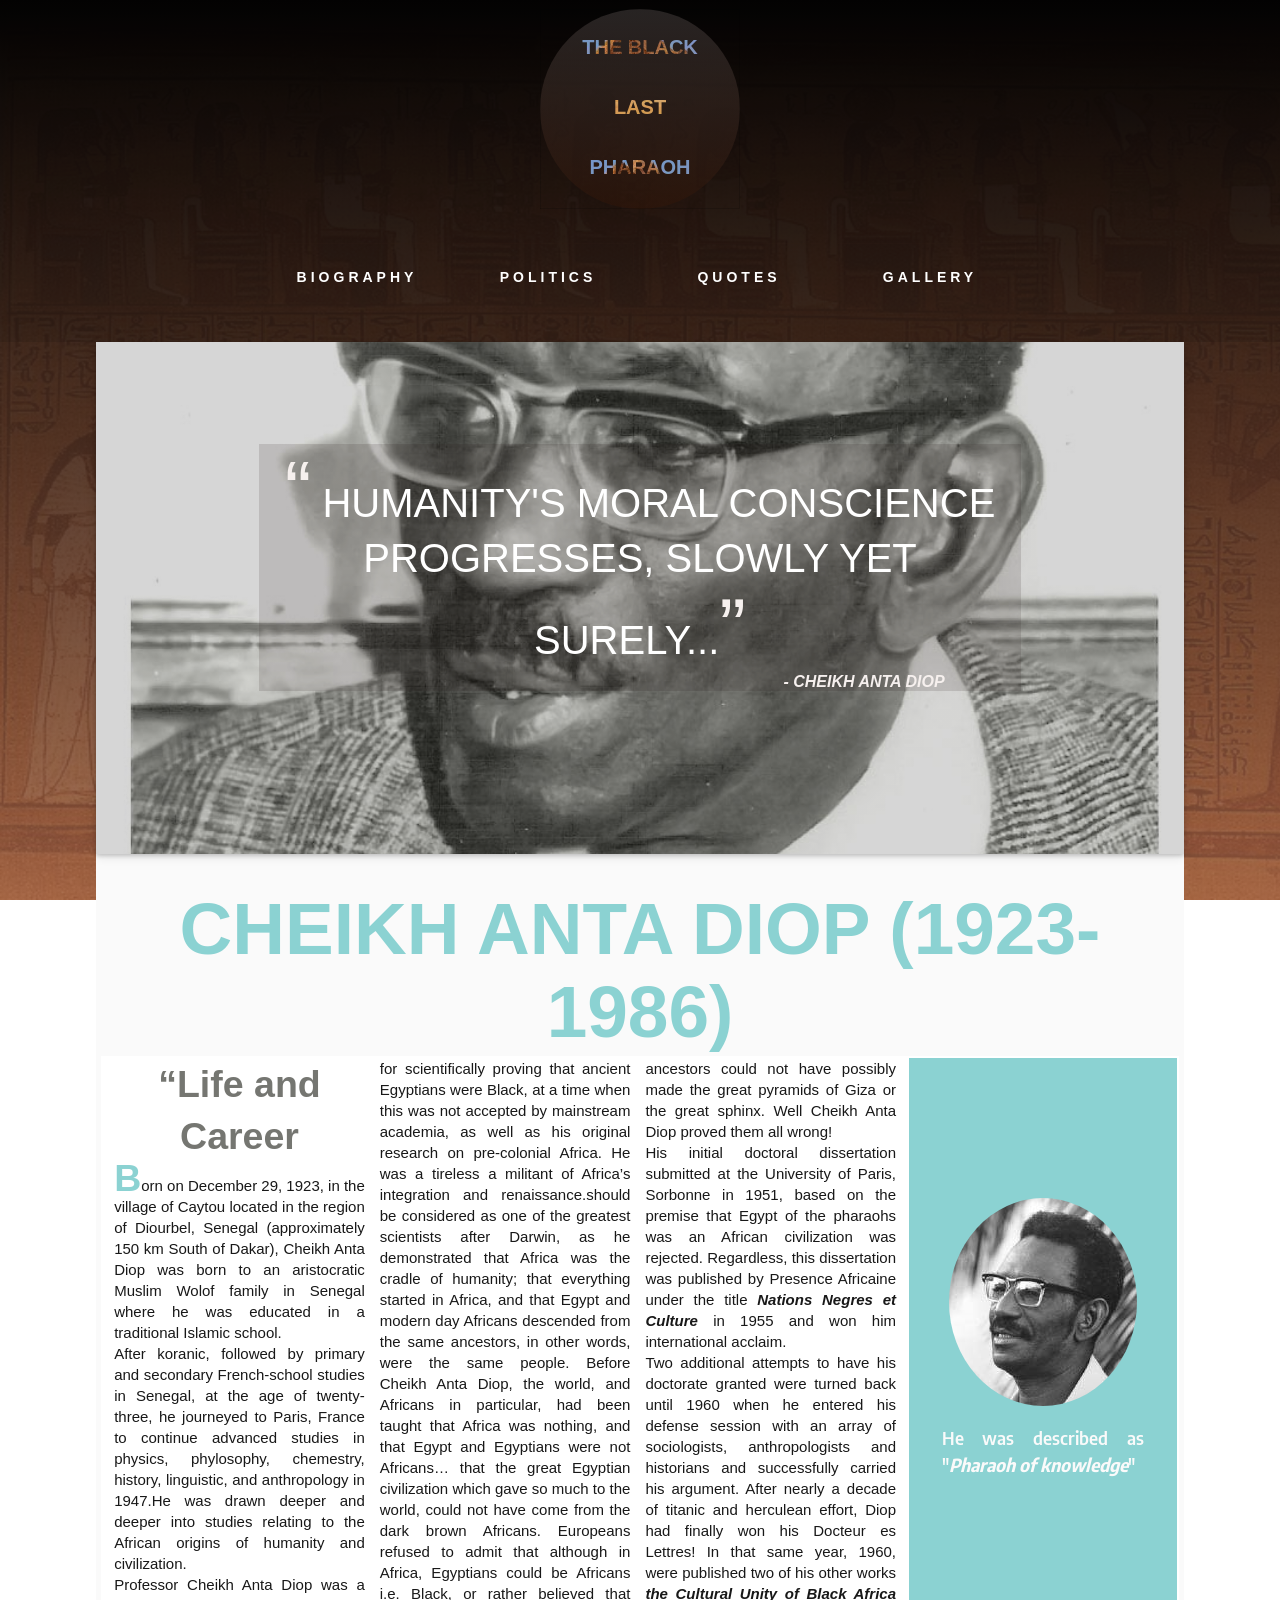
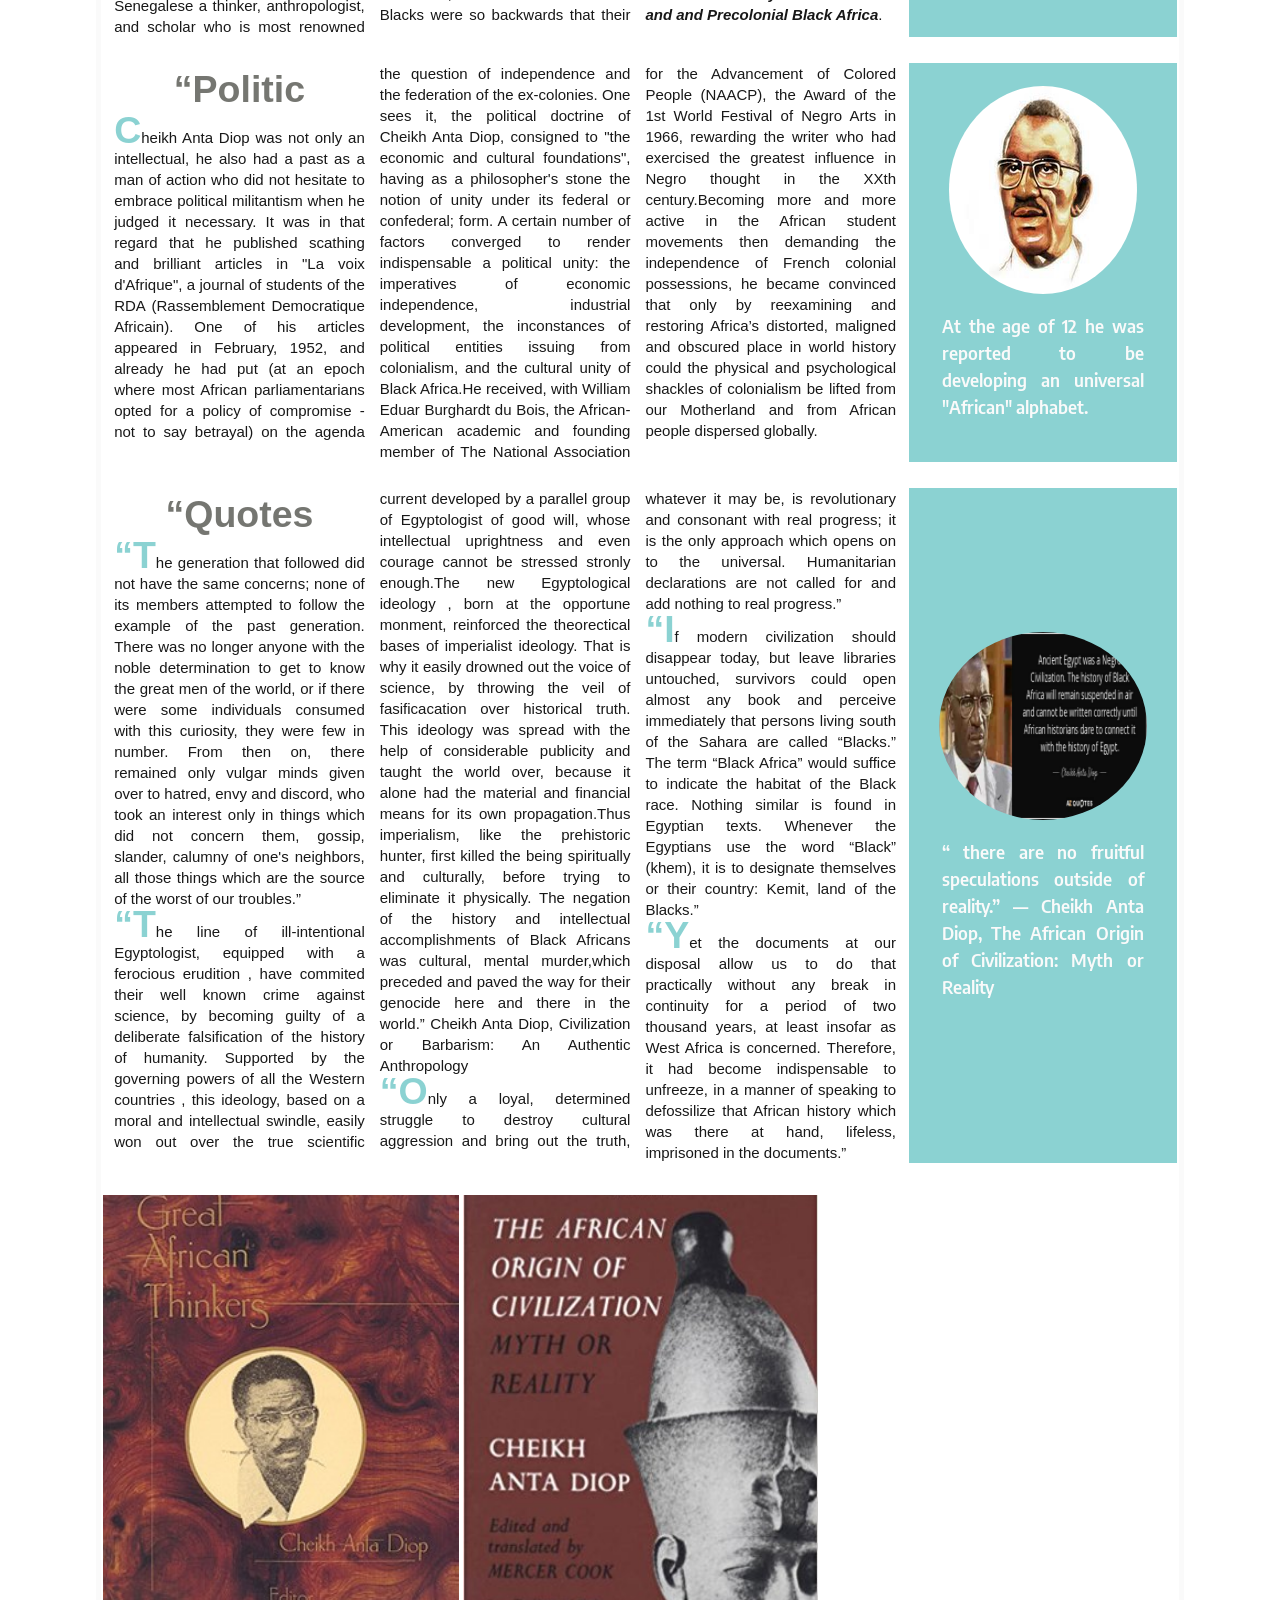
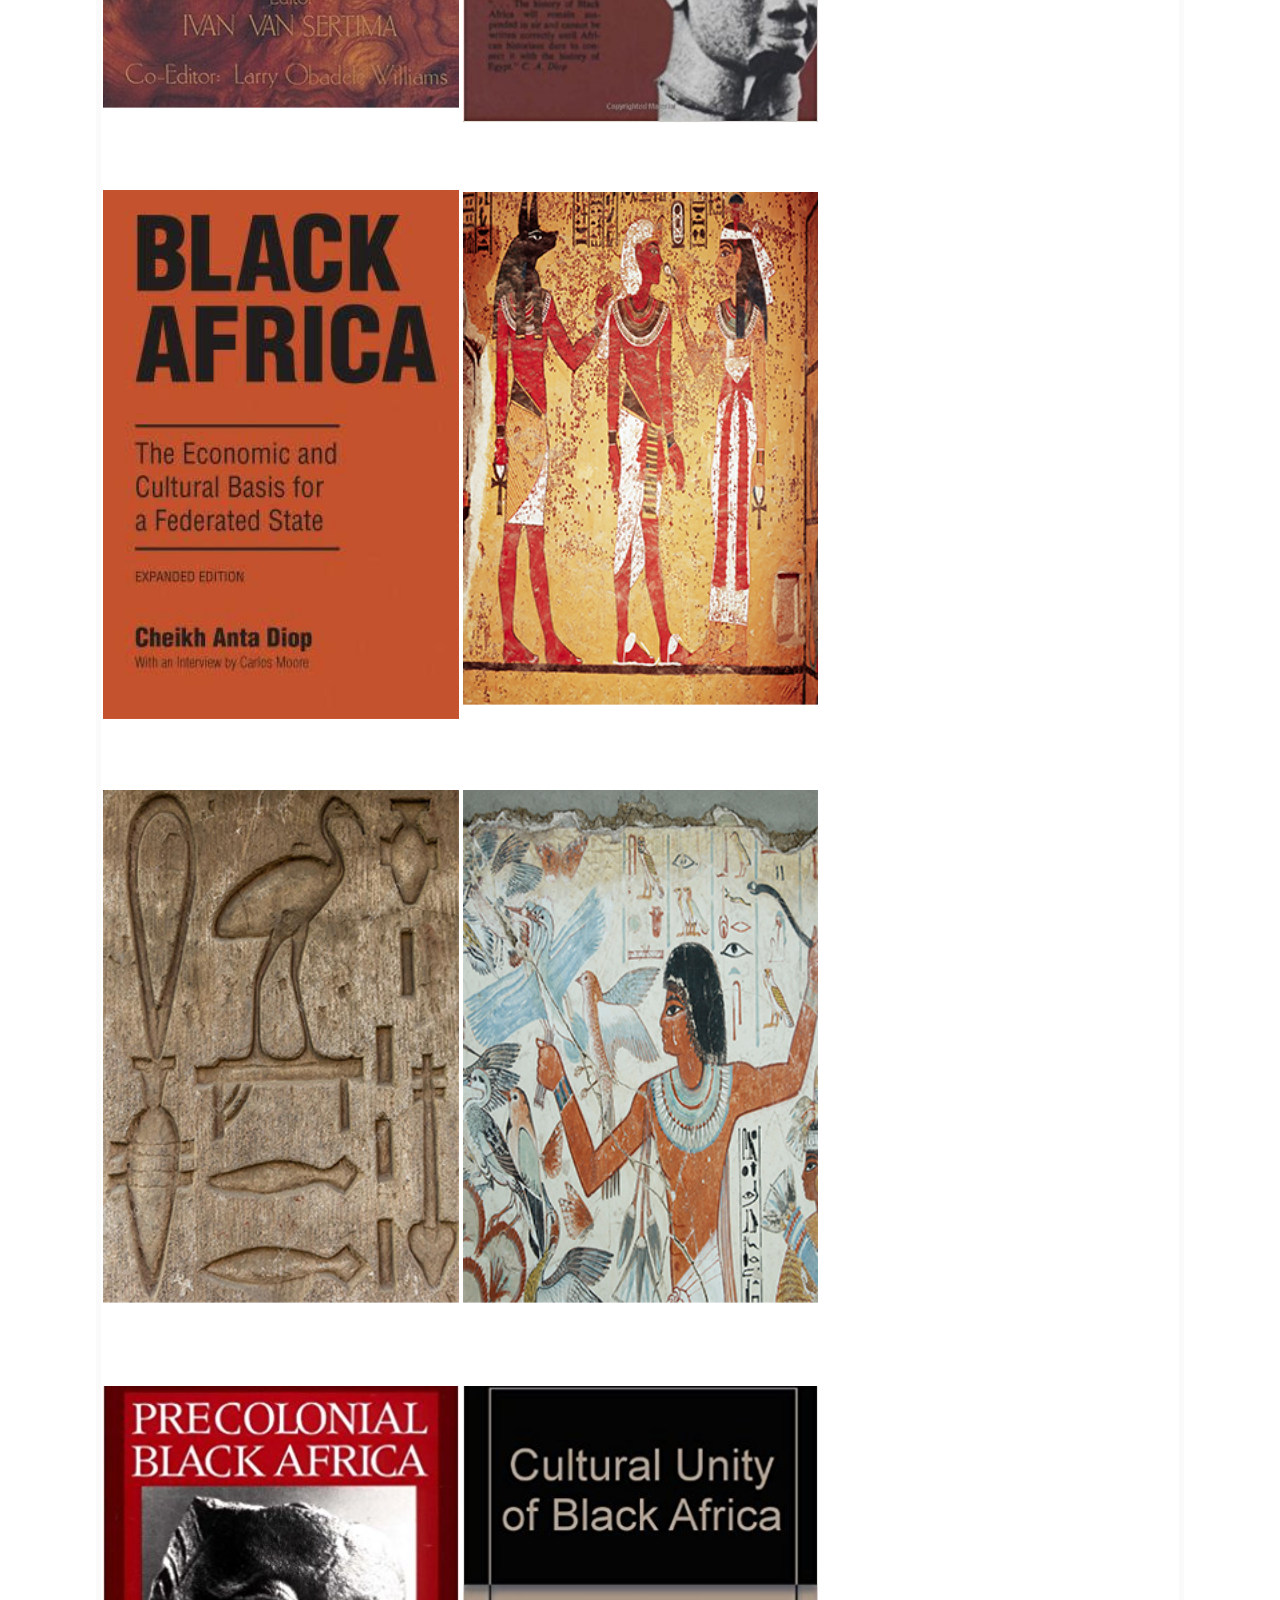
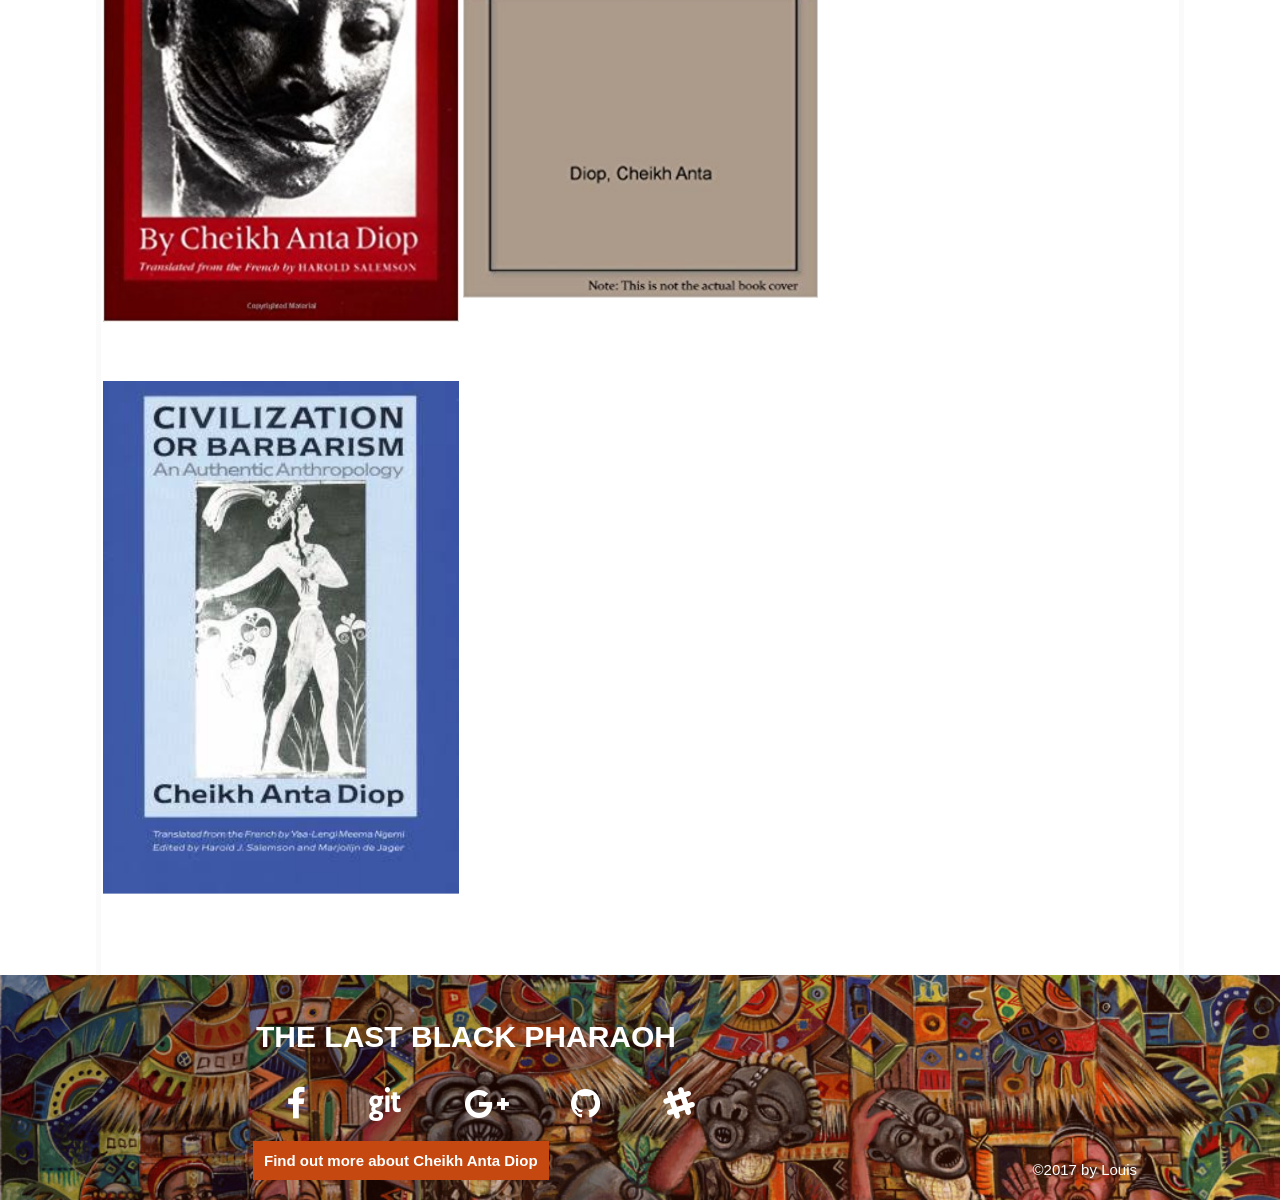
==== index.html @ 305c502c "update" ====
<!DOCTYPE html>
<html lang="en">

<head>
	<title>Tribute</title>
	<meta charset="utf-8">
	<meta http-equiv="X-UA-Compatible" content="IE=edge">
	<meta name="viewport" content="width=device-width, initial-scale=1.0">
	<link rel="stylesheet" href="https://cdnjs.cloudflare.com/ajax/libs/font-awesome/4.7.0/css/font-awesome.min.css">
	<link rel="stylesheet" type="text/css" href="font-awesome/css/font-awesome.min.css" media="all">
	<link rel="stylesheet" type="text/css" href="style.css" media="all">
</head>

	<body title="egyptian life">
	<div>
		<header class="text-upper">
			<div class="logo">
				<div class="wraplogo" title="egyptian pyramid">
					<div>The Black</div>
					<div> last </div>
					<div> Pharaoh </div>
				</div>
				<div class="border border1"></div>
				<div class="border border2"></div>
			</div>
			<div class="logo-small-screen"> The Last Black Pharaoh</div>
			<label for="toggle">&#9776;</label>
			<input id="toggle" type="checkbox">
			<nav>

				<ul>
					<li class="navlist btn1 btn"> <a href="#life"><span>Biography</span></a></li>
					<li class="navlist btn2 btn"> <a href="#politics"><span>Politic</span></a></li>
					<li class="navlist btn3 btn"> <a href="#quotes"><span>Quotes</span> </a></li>
					<li class="navlist btn4 btn"> <a href="#galleries"><span>Gallery</span> </a></li>
				</ul>
			</nav>
		</header>
	</div>

	<div class="container">
		<div class="hero-image" title="Cheikh Anta Diop ">
			<blockquote class="text-upper hero-text">
				<p class="quotation"> Humanity's moral conscience progresses, slowly yet surely...</p>
				<footer>- Cheikh Anta Diop</footer>
			</blockquote>
		</div>

		<div class="content">
			<h2 class="text-upper">cheikh Anta Diop (1923-1986)</h2>
			<article>
				<section class="s-box s-box-home" id="life">
					<div class="left-box cell-box cell-bg-1">
						<h3>“Life and Career</h3>
						<p>
							<img src="img/d.jpg" class="img-sml" alt="Cheikh Anta Diop in 1980"> 
							Born on December 29, 1923, in the village of Caytou located in the region of Diourbel, Senegal (approximately 150 km South of Dakar), Cheikh Anta Diop was born to an aristocratic Muslim Wolof family in Senegal where he was educated in a traditional Islamic school. <br>After koranic, followed by primary and secondary French-school studies in Senegal, at the age of twenty-three, he journeyed to Paris, France to continue advanced studies in physics, phylosophy, chemestry, history, linguistic, and anthropology in 1947.He was drawn deeper and deeper into studies relating to the African origins of humanity and civilization. <br> Professor Cheikh Anta Diop was a Senegalese a thinker, anthropologist, and scholar who is most renowned for scientifically proving that ancient Egyptians were Black, at a time when this was not accepted by mainstream academia, as well as his original research on pre-colonial Africa. He was a tireless a militant of Africa’s integration and renaissance.should be considered as one of the greatest scientists after Darwin, as he demonstrated that Africa was the cradle of humanity; that everything started in Africa, and that Egypt and modern day Africans descended from the same ancestors, in other words, were the same people. Before Cheikh Anta Diop, the world, and Africans in particular, had been taught that Africa was nothing, and that Egypt and Egyptians were not Africans… that the great Egyptian civilization which gave so much to the world, could not have come from the dark brown Africans. Europeans refused to admit that although in Africa, Egyptians could be Africans i.e. Black, or rather believed that Blacks were so backwards that their ancestors could not have possibly made the great pyramids of Giza or the great sphinx. Well Cheikh Anta Diop proved them all wrong!<br> His initial doctoral dissertation submitted at the University of Paris, Sorbonne in 1951, based on the premise that Egypt of the pharaohs was an African civilization was rejected. Regardless, this dissertation was published by Presence Africaine under the title<i><b> Nations Negres et Culture</b></i> in 1955 and won him international acclaim.<br>Two additional attempts to have his doctorate granted were turned back until 1960 when he entered his defense session with an array of sociologists, anthropologists and historians and successfully carried his argument. After nearly a decade of titanic and herculean effort, Diop had finally won his Docteur es Lettres! In that same year, 1960, were published two of his other works <strong><i>the Cultural Unity of Black Africa and and Precolonial Black Africa</i></strong>.
						</p>
					</div>
					<div class="right-box cell-box">
						<img src="img/d.jpg" class="img" alt="Cheikh Anta Diop in 1980">
						<p>
							He was described as "<b><i>Pharaoh of knowledge</i></b>"
						</p>
					</div>
				</section>
				<hr>
				<section class="s-box s-box-politic" id="politics">
					<div class="left-box cell-box cell-bg-2">
						<div class="cell-bg-2">
							<h3>“Politic</h3>
							<p>
								<img src="img/cheikantadi.png" class="img-sml" alt="Cheikh Anta Diop cartoon">Cheikh Anta Diop was not only an intellectual, he also had a past as a man of action who did not hesitate to embrace political militantism when he judged it necessary. It was in that regard that he published scathing and brilliant articles in "La voix d'Afrique", a journal of students of the RDA (Rassemblement Democratique Africain). One of his articles appeared in February, 1952, and already he had put (at an epoch where most African parliamentarians opted for a policy of compromise - not to say betrayal) on the agenda the question of independence and the federation of the ex-colonies. One sees it, the political doctrine of Cheikh Anta Diop, consigned to "the economic and cultural foundations", having as a philosopher's stone the notion of unity under its federal or confederal; form. A certain number of factors converged to render indispensable a political unity: the imperatives of economic independence, industrial development, the inconstances of political entities issuing from colonialism, and the cultural unity of Black Africa.He received, with William Eduar Burghardt du Bois, the African-American academic and founding member of The National Association for the Advancement of Colored People (NAACP), the Award of the 1st World Festival of Negro Arts in 1966, rewarding the writer who had exercised the greatest influence in Negro thought in the XXth century.Becoming more and more active in the African student movements then demanding the independence of French colonial possessions, he became convinced that only by reexamining and restoring Africa’s distorted, maligned and obscured place in world history could the physical and psychological shackles of colonialism be lifted from our Motherland and from African people dispersed globally.
							</p>
						</div>
					</div>
					<div class="right-box cell-box">
						<img src="img/cheikantadi.png" class="img" alt="Cheikh Anta Diop cartoon">
						<p>
							At the age of 12 he was reported to be developing an universal "African" alphabet.
						</p>
					</div>
				</section>
				<hr>
				<section class="s-box ACHIEVEMENT" id="quotes">
					<div class="left-box cell-box">
						<h3>“Quotes</h3>
						<p>
							<img src="img/quote-ancient-egypt.png" class="img-sml" alt="Cheikh Anta Diop quote"> “The generation that followed did not have the same concerns; none of its members attempted to follow the example of the past generation. There was no longer anyone with the noble determination to get to know the great men of the world, or if there were some individuals consumed with this curiosity, they were few in number. From then on, there remained only vulgar minds given over to hatred, envy and discord, who took an interest only in things which did not concern them, gossip, slander, calumny of one's neighbors, all those things which are the source of the worst of our troubles.”
						</p>
						<p>
							“The line of ill-intentional Egyptologist, equipped with a ferocious erudition , have commited their well known crime against science, by becoming guilty of a deliberate falsification of the history of humanity. Supported by the governing powers of all the Western countries , this ideology, based on a moral and intellectual swindle, easily won out over the true scientific current developed by a parallel group of Egyptologist of good will, whose intellectual uprightness and even courage cannot be stressed stronly enough.The new Egyptological ideology , born at the opportune monment, reinforced the theorectical bases of imperialist ideology. That is why it easily drowned out the voice of science, by throwing the veil of fasificacation over historical truth. This ideology was spread with the help of considerable publicity and taught the world over, because it alone had the material and financial means for its own propagation.Thus imperialism, like the prehistoric hunter, first killed the being spiritually and culturally, before trying to eliminate it physically. The negation of the history and intellectual accomplishments of Black Africans was cultural, mental murder,which preceded and paved the way for their genocide here and there in the world.” Cheikh Anta Diop, Civilization or Barbarism: An Authentic Anthropology
						</p>
						<p>
							“Only a loyal, determined struggle to destroy cultural aggression and bring out the truth, whatever it may be, is revolutionary and consonant with real progress; it is the only approach which opens on to the universal. Humanitarian declarations are not called for and add nothing to real progress.”
						</p>
						<p>
							“If modern civilization should disappear today, but leave libraries untouched, survivors could open almost any book and perceive immediately that persons living south of the Sahara are called “Blacks.” The term “Black Africa” would suffice to indicate the habitat of the Black race. Nothing similar is found in Egyptian texts. Whenever the Egyptians use the word “Black” (khem), it is to designate themselves or their country: Kemit, land of the Blacks.”
						</p>
						<p>
							“Yet the documents at our disposal allow us to do that practically without any break in continuity for a period of two thousand years, at least insofar as West Africa is concerned. Therefore, it had become indispensable to unfreeze, in a manner of speaking to defossilize that African history which was there at hand, lifeless, imprisoned in the documents.”
						</p>
					</div>
					<div class="right-box cell-box">
						<img src="img/quote-ancient-egypt.png" class="img" alt="Cheikh Anta Diop quote">
						<p>
							“ there are no fruitful speculations outside of reality.” ― Cheikh Anta Diop, The African Origin of Civilization: Myth or Reality
						</p>
					</div>
				</section>
			</article>
			<div class="gallery" id="galleries">
				<div class="pict">
					<img src="img/antabook.jpg" class="pict-img" alt="great African thinkers: Cheikh Anta Diop">
					<span>This book, the first in a series of work on Africans, whose  have left a major impact on the world</span>
				</div>
				<div class="pict">
					<img src="img/The-African-Origin-of-Civilization-Myth-or-Reality.jpg" class="pict-img" alt="The-African-Origin-of-Civilization-Myth-or-Reality book">
					<span>The  evidence to support the theory that ancient Egypt was a black civilization.</span>
				</div>
				<div class="pict">
					<img src="img/blackafrica.jpg" class="pict-img" alt="black africa book">
					<span>Diop's campaign for the political and economic unification of the nations of black Africa. 
					</span>
				</div>
				<div class="pict">
					<img src="img/king-tut-with-god.png" class="pict-img" alt="king-tut-with-god">
					<span></span>
				</div>
				<div class="pict">
					<img src="img/wallpapefeill.png" class="pict-img" alt="hieroglyph paint">
					<span></span>
				</div>
				<div class="pict">
					<img src="img/bigpic.png" class="pict-img" alt="egyptian hieroglyph paint">
					<span></span>
				</div>
				<div class="pict">
					<img src="img/cheikhbook.jpg" class="pict-img" alt="precolonial black Africa book">
					<span>The black contribution to the development of Western civilization.</span>
				</div>
				<div class="pict pict-sm">
					<img src="img/cultural-unity-of-black.jpg" class="pict-img" alt="cultural unity of black book">
					<span></span>
				</div>
				<div class="pict">
					<img src="img/barbarebook.jpg" class="pict-img" alt="civilization or barbarism book">
					<span>This volume rethinks African and world history from an Afrocentric perspective.</span>
				</div>
				
			</div>
		</div>
	</div>
	<footer class="footer-page" title="juju-dancer">
		<div class="container bg-footer">
			<div class="logo-footer">
				<h2>The Last Black Pharaoh</h2>
			</div>
			<div class="social-items">
				<ul>
					<li class="fa fa-facebook"></li>
					<li class="fa fa-git"></li>
					<li class="fa fa-google-plus"></li>
					<li class="fa fa-github"></li>
					<li class="fa fa-slack"></li>
				</ul>
				<a href="https://en.wikipedia.org/wiki/Cheikh_Anta_Diop" target="_blank"><h5>Find out more about Cheikh Anta Diop</h5></a>
			</div>
			<p>&copy;2017 by Louis</p>
		</div>
	</footer>


</body>

</html>
---- style.css ----
@import url('https://fonts.googleapis.com/css?family=Encode+Sans+Semi+Condensed|Roboto');
* {
	margin: 0;
	padding: 0;
	-webkit-box-sizing: border-box;
	-moz-box-sizing: border-box;
	box-sizing: border-box;
}

body {
	background: linear-gradient(#030202, rgba(157, 94, 66, 0.85)), url(img/big_artfichier.jpg);
	font-size: 62.5%;
	background-attachment: fixed;
	background-position: 0 0;
	background-size: cover;
	background-repeat: repeat-y;
	font-family: "Lato", "Helvetica Neue", Helvetica, Arial, sans-serif;
	color: #181818;
}

nav span {
	display: none;
}

.text-upper {
	text-transform: uppercase;
}

.container {
	width: 85%;
	margin: 0 auto;
	background: #fafafa;
}

header {
	background: rgba(0, 0, 0, 0.11);
	padding: 0;
	line-height: 2.2;
	padding-top: 9px;
}

header:after,
header:before {
	content: "";
	display: table;
}

*:after {
	clear: both;
}

.wraplogo {
	padding-top: 0.4em;
	background: linear-gradient(rgba(115, 147, 192, 0), rgba(152, 106, 80, 0.04)), url(img/pyrami.jpg);
	background-size: contain;
	color: #f0ecff;
	background-clip: text;
	-webkit-background-clip: text;
	-webkit-text-fill-color: rgba(236, 233, 233, 0);
	position: relative;
}

.logo {
	line-height: 3;
	display: block;
	color: #000;
	margin: 0 auto;
	width: 10em;
	border-radius: 19em;
	background-color: #fff;
	text-align: center;
	font-size: 2em;
	height: 10em;
	font-weight: bold;
	background: linear-gradient(rgba(76, 69, 68, 0.49), rgba(51, 21, 7, 0.46));
	position: relative;
}

.border {
	position: absolute;
	background: none;
	transition: all .5s ease-in-out;
}

.logo>.border1 {
	top: 0;
	left: 0;
	border-left: 1px solid rgba(0, 0, 0, 0.16);
	border-top: 1px solid rgba(0, 0, 0, 0.16);
	width: 100%;
	height: 100%;
	;
}

.logo>.border2 {
	bottom: 0;
	right: 0;
	border-right: 1px solid rgba(0, 0, 0, 0.16);
	border-bottom: 1px solid rgba(0, 0, 0, 0.16);
	width: 100%;
	height: 100%;
}

.logo:hover .border {
	width: 100%;
	height: 100%;
	border-radius: 18em;
	background: url(img/antadio.jpg);
	background-size: cover;
	border-color: white;
	border-radius: 19em;
}

header h1 {
	font-size: 1.5em;
	float: left;
}

.logo-small-screen {
	display: none;
}

label,
#toggle {
	display: none;
}

label:after,
label:before {
	content: "";
	display: none;
}

label:after {
	clear: both;
}

header nav {
	margin: 2% auto 0 auto;
	padding: 8px;
	width: 60%;
}

ul {
	list-style: none;
}

a {
	text-decoration: none;
}

.navlist+.navlist {
	margin-left: 1.6%;
}


/*  add hover effect on nav menu beggin ( make sure icons have the same size so that you don't need to apply specific css for each element)*/

a:before {
	content: "  attr(href)  ";
	color: rgba(220, 20, 60, 0.01);
	z-index: 10000;   /* to make the icon clickable*/
}

.btn {
	overflow: hidden;
	cursor: pointer;
	display: inline-block;
	text-align: center;
	color: #ffffff;
}

.btn1:before {
	content: "biography";
	transition: all ease-in-out 0.3s;
}

.btn2:before {
	content: "Politics";
	transition: all ease-in-out 0.3s;
}

.btn3:before {
	content: "Quotes";
	transition: all ease-in-out 0.3s;
}
.btn4::before {
	content: "Gallery";
	transition: all ease-in-out 0.3s;
}

.btn:before {
	left: 2%;
	position: relative;
	top: 24px;
	line-height: 0.1;
	font-weight: 600;
	font-size: 1.4em;
	letter-spacing: 4px;
	transition: all ease-in-out 0.3s;
}

.btn:hover:before {
	top: -41px;
}

.btn1:after {
	content: url(img/pharaoha.png);
	transition: all ease-in-out 0.3s;
}

.btn2:after {
	content: url(img/pyramida.png);
	transition: all ease-in-out 0.3s;
}

.btn3:after {
	content: url(img/sphinxa.png);
	transition: all ease-in-out 0.3s;
}
.btn4:after {
	content: url(img/sphinxa.png);
	transition: all ease-in-out 0.3s;
}
.btn:after {
	top: 60px;
	position: relative;
	left: 4%;
	transition: all ease-in-out 0.3s;
	z-index: -33;
}

.btn:hover:after {
	top: -40px;
}


/*  add hover effect on nav menu end*/

ul li span {
	display: none;
}

header nav ul li {
	float: left;
	display: block;
	width: 23.8%;   /*32.26666666668%;*/
	border: 1px solid rgba(46, 29, 20, 0.22);
	transition: 0.3s all;
}

header nav ul li a {
	display: block;
	font-size: 1.6em;
	color: #fff;
	text-align: center;
}

header nav ul li:hover {
	transition: 0.3s all;
}

.hero-image {
	position: relative;
	background: linear-gradient(rgba(0, 0, 0, 0.16), rgba(0, 0, 0, 0.16)), url(img/cheikh-antas.jpg);
	background-position: center;
	background-size: cover;
	height: 40vw;
	box-shadow: 0px 2px 4px 0px rgba(0, 0, 0, 0.16), 0px 2px 10px 0px rgba(0, 0, 0, 0.12);
	margin-top: 2px;
	background-attachment: fixed;
	margin-bottom: -10px;
	width: 100%;
	margin-top: -.1px;
}

.hero-text {
	position: absolute;
	left: 0;
	right: 0;
	top: 20%;
	text-align: center;
	width: 70%;
	margin-bottom: -10px;
	background: rgba(40, 27, 27, 0.14);
	margin: 0 auto;
}

blockquote footer {
	color: #f6f0ee;
	width: 90%;
	text-align: right;
	font-size: 1.6em;
	font-style: italic;
	font-weight: 600;
}


/* code for open and close quote mark */

blockquote p {
	color: #fff; 
	font-size: 4em;
}

.quotaion {
	font-size: 30px;
	quotes: "\201C""\201D""\2018""\2019";
	padding: 10px 20px;
	line-height: 1.4;
}

.quotation:before {
	content: open-quote;
	display: inline;
	height: 0;
	left: 0px;
	color: #f6f0ee;
	font-size: 2em;
}

.quotation:after {
	content: close-quote;
	display: inline;
	height: 0;
	right: 120px;
	top: 28px;
	color: #f6f0ee;
	font-size: 2em;
}

.hero-text h1 {
	font-size: 34px;
	background: yellow;
	border-radius: 3px;
	text-align: center;
	border-top: none;
}

.hero-text button {
	border: none;
	background: yellow;
	border-radius: 3px;
}

.content {
/*	background: ;*/
	margin: 2% 0.5% 0%;
}

.content h2 {
	text-align: center;
	margin: 4% 0% .3%;
	font-size: 7.3em;
	color: #8bd2d2;
}

article {
	display: table;
	width: 100%;
	border-collapse: separate;
	border-spacing: 2px 2px;
	background: #fff;
	text-align: justify;
	padding-bottom: 3em;
}

article h3 {
	text-align: center;
	font-size: 2.5em;
	color: #757671;
}

.s-box {
	display: table-row;
}

.cell-box {
	display: table-cell;
	padding: 0 1%;
	font-size: 1.5em;
	line-height: 1.4;
	vertical-align: middle;
	word-wrap: break-word;
	-webkit-hyphens: auto;
	-ms-hyphens: auto;
	hyphens: auto;
}

.left-box {
	width: 75%;
	-webkit-columns: 3 20px;
	columns: 3 20px;
}

.left-box p::first-letter {
	font-size: 2.5em;
	color: #8bd2d2;
	font-weight: 600;
	line-height: 0.8;
}

.right-box {
	width: 25%;
	background: #8bd2d2;
	padding: 1em;
}

.right-box p {
	font-family: 'Encode Sans Semi Condensed', sans-serif;
	color: #fafafa;
	font-weight: 600;
	line-height: 1.5;
	font-size: 1.2em;
	padding: 1em;
}

.img {
	display: block;
	margin: 0 auto;
	border-radius: 50%;
}

hr {
	border-color: rgba(255, 255, 255, 0);
	height: 2px;
	margin-bottom: 20px
}

.s-box-home {}

.img-sml {
	display: none;
}

.gallery{
	background: #fff;
	overflow: hidden;
}

.pict, .pict::before, .pict::after,
.pict-img,
span {
	-webkit-transition: all 0.2s;
	transition: all 0.2s;
}
.pict{
	width: 33%;
	margin: 0 2px 1px 2px;
	float: left;
	position: relative;
	overflow: hidden;
	height: 66vh;
}
.pict:nth-child(4),
.pict:nth-child(5),
.pict:nth-child(6){
	margin: 2px ;
}
.pict-img{
	width:100%;
	display: block;
	height: auto;
	-webkit-transform: translateY(-4%);
	transform: translateY(-4%);
	width: 100%;
}

.pict:hover img {
	-webkit-transform: scale(1.10);
	transform: scale(1.10);
	width: 110%;
}

.pict:hover span {
	opacity: 1;
}

.pict:hover::before {
	-webkit-backdrop-filter: blur(10px) saturate(120%);
	backdrop-filter: blur(10px) saturate(120%);
}

span {
	color: #fff;
	position: absolute;
	top: 50%;
	left: 50%;
	z-index: 3;
	-webkit-transform: translate(-50%, -50%);
	transform: translate(-50%, -50%);
	opacity: 0;
	text-align: center;
	text-transform: uppercase;
	text-shadow: 0 0 4px rgba(0, 0, 0, 0.65);
	font: bold 1.4em sans-serif;
}

.pict::before {
	content: "";
	position: absolute;
	top: 0;
	right: 0;
	bottom: 0;
	left: 0;
	z-index: 1;
}

.pict::after {
	content: "";
	border: 1px solid #fff;
	border-radius: 50%;
	box-shadow: 0 0px 4px rgba(0, 0, 0, 0.35), 0 0px 4px rgba(0, 0, 0, 0.35) inset;
	height: 39%;
	width: 53%;
	position: absolute;
	top: 50%;
	left: 50%;
	z-index: 2;
	-webkit-transform: translate(-50%, -50%);
	transform: translate(-50%, -50%);
	opacity: 0;
	background: rgba(40, 6, 6, 0.12);
}
.pict:hover::after {
	opacity: 1;
}

.footer-page{
	background: linear-gradient(124deg, rgba(38, 3, 3, 0.41) 4%, rgba(155, 44, 10, 0.21) 77%), url(img/juju-dancer.jpg) no-repeat;
	width: 100%;
	height: 25vh;
	background-size: cover; 
	background-position:70% 40% ;
	position: relative;
	margin-top: -1px;
}
.bg-footer{
	background: rgba(255, 0, 0, 0);
	color: #fff;
}
.logo-footer {
	text-align: center;
	position: absolute;
	top: 20%;
	left: 20%;
	font-size: 2em;
	text-transform: uppercase;
	
}
.footer-page p{
	display: block;
	float: right;
	position: absolute;
	right: 10%;
	bottom: 3%;
	font-size: 1.5em;
	padding: 1em;
}
.footer-page ul{
	position: absolute;
	left: 20%;
	bottom: 35%;
	color: white;
}
footer h5{
	position: absolute;
	left: 20%;
	bottom: 10%;
	color: white;
	padding: 8px;
	font-size: 1.5em;
	background: #c54810;
	outline: 3px solid #c54810;
	transition:  all .3ms ease-in-out;
}
footer h5:hover{
	outline: 3px solid #c54810;
	outline-offset: -4px;
	font-size: 1.3em;
}
.fa{
	font-size: 3.4em;
	padding: 0 30px;
}





/*       media queries start here                                   */





@media only screen and (min-width: 780px) and (max-width: 961px) {
	header {
		width: 100%;
		text-align: center;
	}
	header nav {
		width: 75%;
	}
/*
	header h1 {
		float: left;
		line-height: 17.5px;
		margin-left: 10%;
		width: 100px;
	}
*/
	.navlist+.navlist {
		margin-left: 1.6%;
	}
	header nav ul li a {
		text-transform: uppercase;
		font-size: 1.4em;
	}
	.container {
		width: 100%;
		margin: 0;
	}
	header nav ul li:hover {
		border-radius: 0;
		color: #fff;
	}
	.hero-text {
		top: 15%;
		text-align: center;
		width: 80%;
		margin-bottom: -10px;
		background: rgba(25, 1, 1, 0.14);
	}
	.hero-image {
		width: 100%;
		margin-top: 0;
		height: 50vw;
		background-repeat: no-repeat;
		background-attachment: initial;
		background: url(img/cheikh_antadiop.jpg) no-repeat;
	}
	blockquote p {
		font-size: 3em;
	}
	.pict-sm{
		display: none;
	}
	.pict {
		width: 49.3%;
		height: 74vh;
		margin: 0 2px 1px 2px;
	}
	.pict::after{
		height: 72%;
		width: 78%;
	}
}



@media only screen and (max-width: 780px) {
	header nav ul:before,
	header nav ul:after{
		content: "";
		display: table;
		clear: both;
	}
	header,
	header nav {
		width: 100%;
		text-align: center;
		margin: 0;
		padding: 0;
	}
	header {
		position: fixed;
		z-index: 3100000;
		top: 0;
	}
	.logo {
		display: none;
	}
	.logo-small-screen {
		display: inline-block;
		margin-left: 5%;
		float: left;
		color: #feffec;
		font-size: 2em;
		text-transform: capitalize;
	}
	header nav ul {
		display: none;
		width: 100%;
		background: rgba(205, 73, 59, 0.91);
		position: absolute;
		top: 100%;
		width: 25%;
		left: 74%;
	}
	.navlist+.navlist {
		margin-left: 0;
	}
	header nav ul li {
		width: 100%;
		padding: 0;
		border: 0;
		display: block;
	}
	.btn{
		border-bottom: 1px solid #fff;
	}
	.btn:first-child{
		border-top: 1px solid #fff;
	}
	/*  remover hover effect on small screen beggin*/
	.btn:hover:before,
	.btn:hover:after{
		pointer-events: none;
		display: inline-block;
		top:20px;
	}
	.btn:hover:before {
		top: 20px;
	}
	.btn1:after,
	.btn2:after,
	.btn3:after,
	.btn4:after{
		content: none;
	}
	
	/*  remover hover effect on small screen end*/
	header nav ul li a {
		width: 100%;
		padding:  0;
	}
	.container {
		width: 100%;
		margin: 0 0 0% 0;
	}
	header nav ul{
		display: none;
	}
	.hero-image {
		position: relative;
		background: rgb(210, 109, 100) url(img/cheikh_anta11.jpg);
		background-position: center 320%;
		background-size: cover;
		height: 68vw;
		box-shadow: 0px 2px 4px 0px rgba(0, 0, 0, 0.16), 0px 2px 10px 0px rgba(0, 0, 0, 0.12);
		margin-top: 0;
		background-attachment: initial;
		margin-bottom: -10px;
		width: 100%;
		background-repeat: no-repeat;
	}
	.hero-text {
		top: 40%;
	}
	header nav ul li:hover {
		background: rgb(48, 45, 45);
		border-radius: 0;
		color: #fff;
		border: 0;
	}
	blockquote p {
		font-size: 2em;
		font-weight: 600;
	}
	blockquote footer {
		font-size: 1.3em;
	}
	section h2 {
		text-align: center;
		font-size: 2.4em;
		line-height: 2;
		padding: 20px 10px;
	}
	section p {
		margin-bottom: 3%;
	}
	label {
		cursor: pointer;
		float: right;
		margin-right: 2%;
		font-size: 2.6em;
		color: azure;
		display: block;
	}
	#toggle:checked + nav ul {
		display: block;
		z-index: 2000;
	}
	.content h2 {
		font-size: 2.8em;
	}
	article h3 {
		font-size: 2em;
	}
	.left-box {
		display: block;
		width: 100%;
		-webkit-columns: 1;
		columns: 1;
	}
	.right-box {
		display: none;
	}
	.img-sml {
		display: block;
		float: right;
		-webkit-clip-path: polygon(1.7% 82.8%, 0.85% 23.45%, 12.95% 7.8%, 26.7% 0%, 75% 0%, 90.5% 10.95%, 100% 26.55%, 100% 75%, 92.25% 93.75%, 64.65% 101.55%, 21.55% 98.45%, 9.5% 92.2%);
		border-radius: 50%;
		width: 35%;
		shape-outside: polygon(1.7% 82.8%, 0.85% 23.45%, 12.95% 7.8%, 26.7% 0%, 75% 0%, 90.5% 10.95%, 100% 26.55%, 100% 75%, 92.25% 93.75%, 64.65% 101.55%, 21.55% 98.45%, 9.5% 92.2%);
	}
	.left-box p:first-letter {
		font-size: 2.5em;
		color: #8bd2d2;
		font-weight: 600;
		line-height: 0.5;
	}
	.pict-sm{
		display: none;
	}
	.pict {
		width: 48%;
		height: 51vh;
	}
	.pict::after{
		height: 74%;
		width: 78%;
	}
	span{
		font: bold 1.1em sans-serif;
	}
	.footer-page{
		width: 100%;
	}
	.logo-footer {
		top: 5%;
		left: 22%;
		font-size: 1.6em;
	}
	footer h5 {
		left: 5%;
		bottom: 5%;
		padding: 4px;
		font-size: 1.3em;
	}
	.footer-page p {
		right: 5%;
		bottom: 5%;
	}
	.footer-page ul {
		position: absolute;
		left: 5%;
		bottom: 40%;
	}
	.fa {
		font-size: 3.4em;
		padding: 0 15px;
	}
}

@media only screen and (max-width: 512px) {
	header nav ul {
		width: 40%;
		left: 60%;
	}
	.logo-small-screen {
		margin-left: 0%;
		font-size: 1.7em;
		padding: 5%;
	}
	blockquote p {
		font-size: 1.2em;
		line-height: 1;
	}
	blockquote footer {
		font-size: 1em;
	}
	.content h2 {
		font-size: 2.3em;
	}
	.pict {
		height: 29vh;
		width: 48.8%;
	}
	.logo-footer {
		top: 4%;
		left: 11%;
		font-size: 1.3em;
	}
	footer h5 {
		left: 2%;
		bottom: 12%;
		padding: 0px;
		font-size: 1em;
	}
	.footer-page p {
		right: -1%;
		bottom: 1%;
	}
	.footer-page ul {
		position: absolute;
		left: 14%;
		bottom: 40%;
	}
	.fa {
		font-size: 3.4em;
		padding: 0 9px;
		font-size: 3em
	}
}
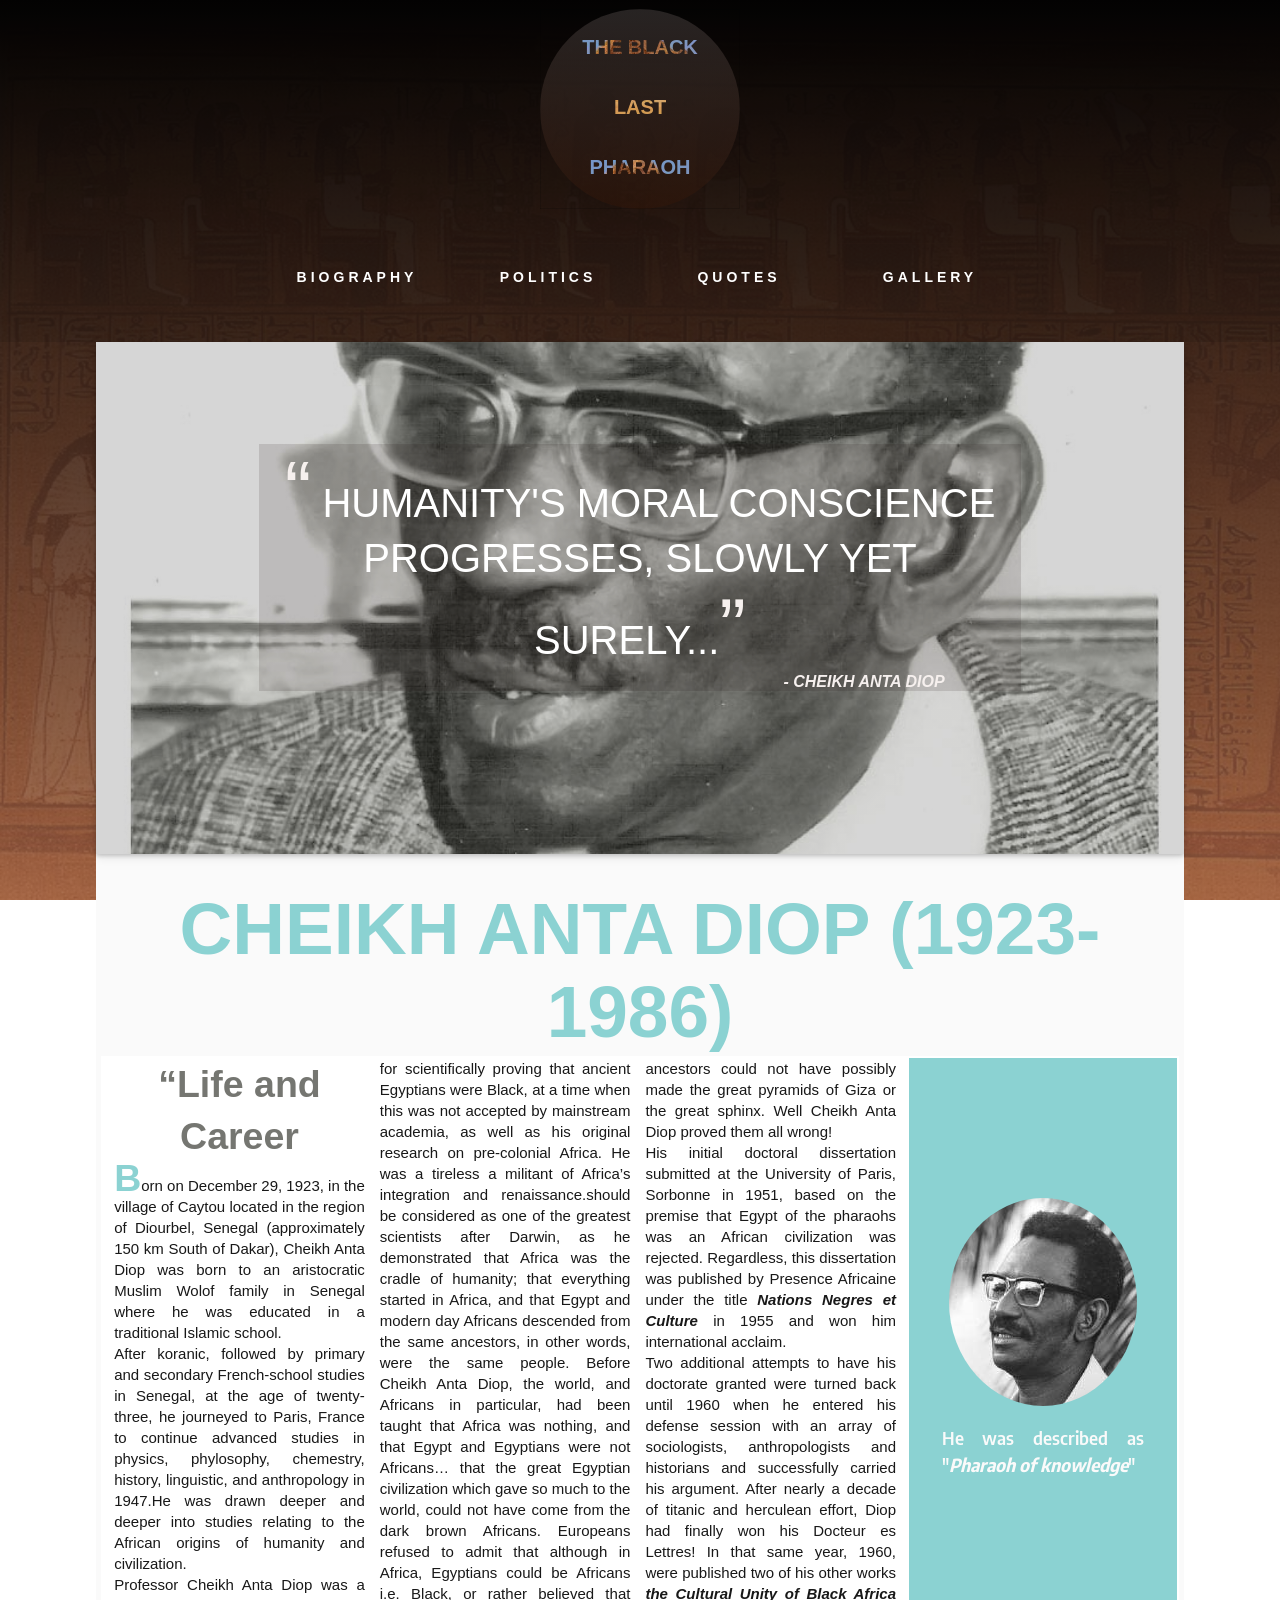
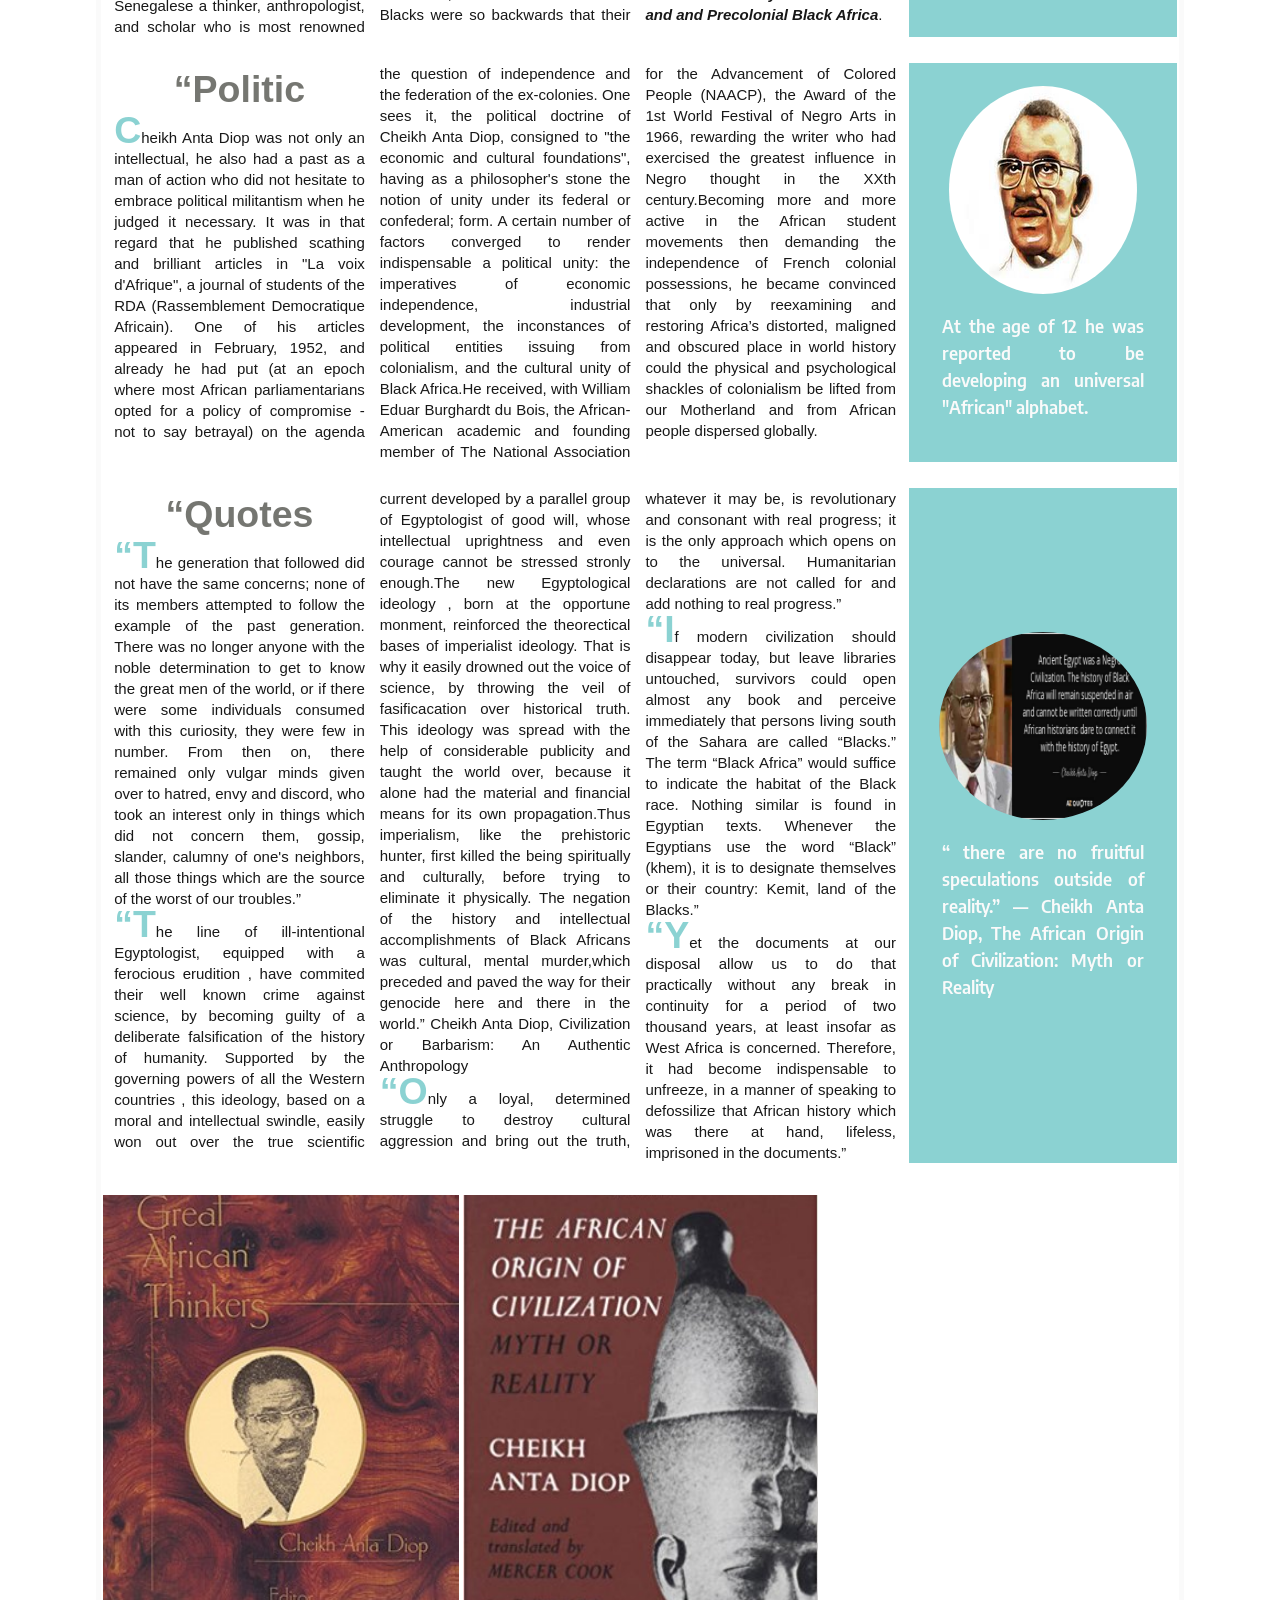
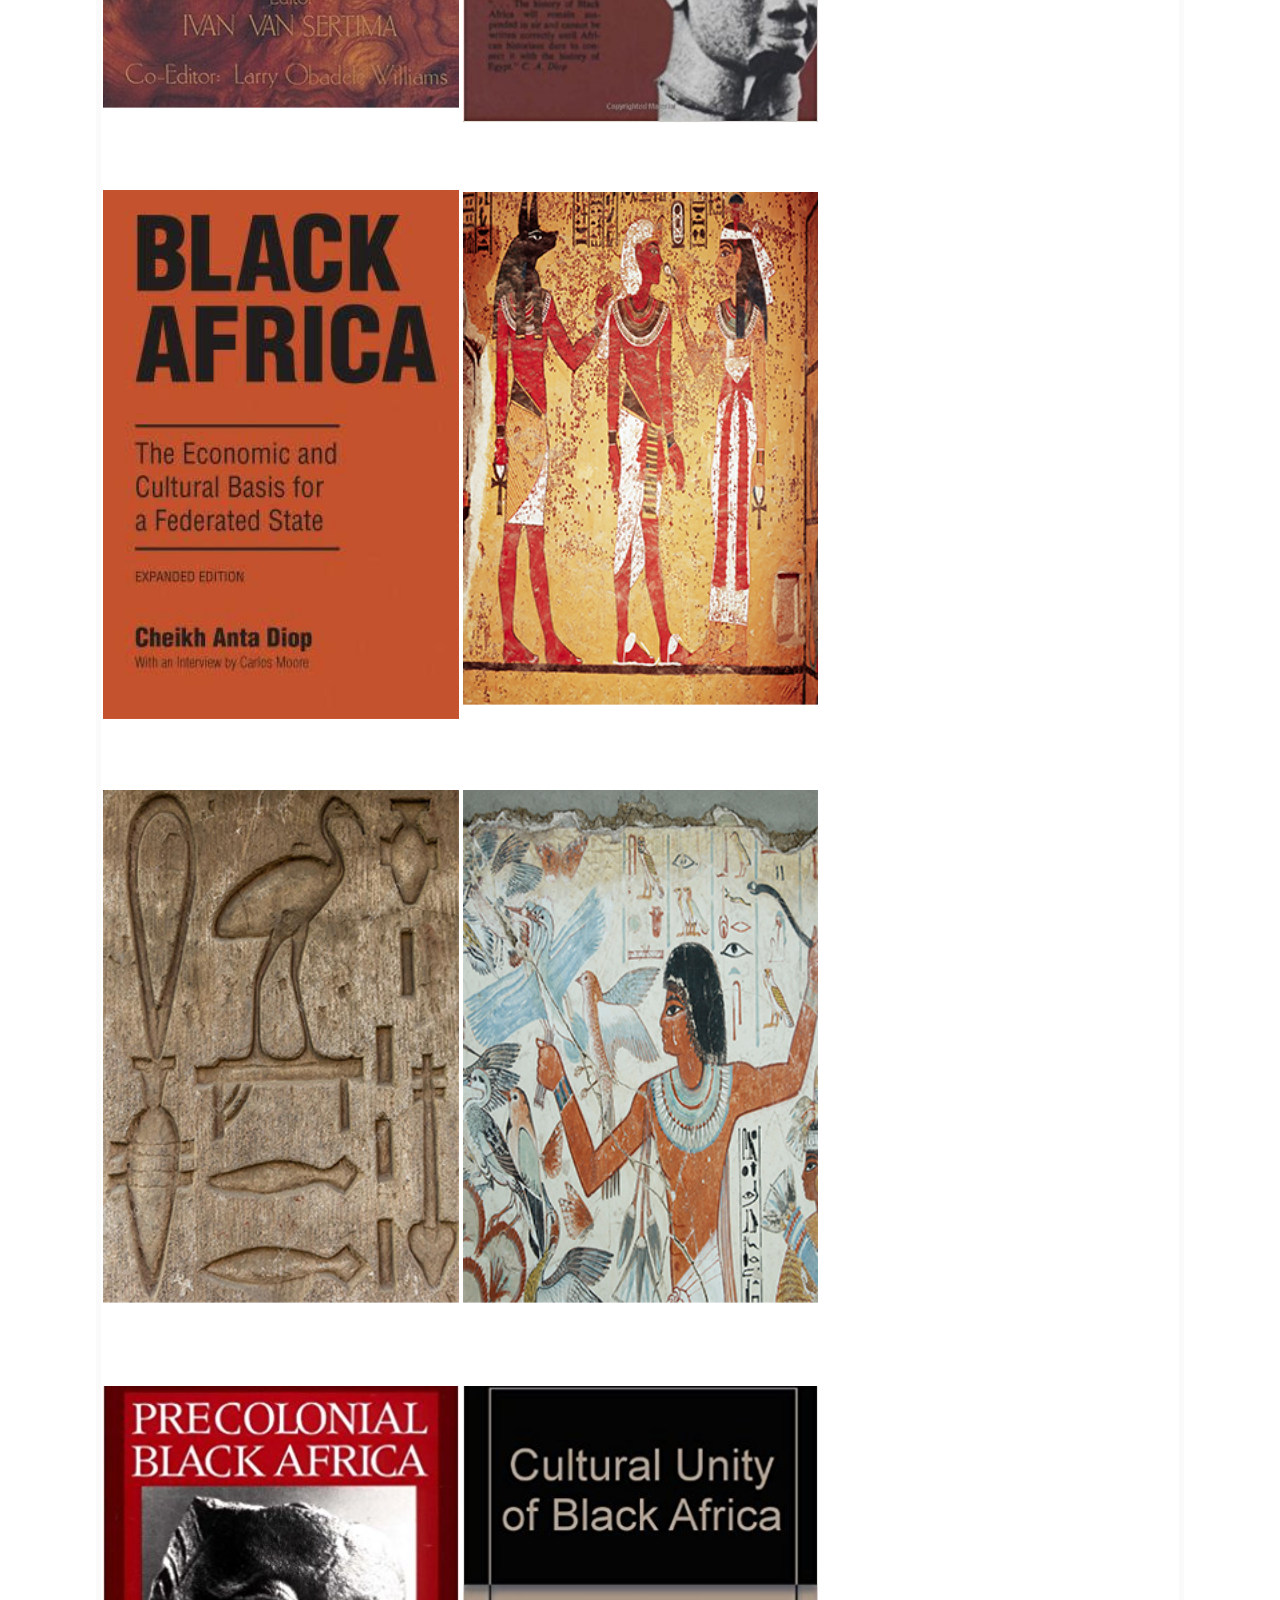
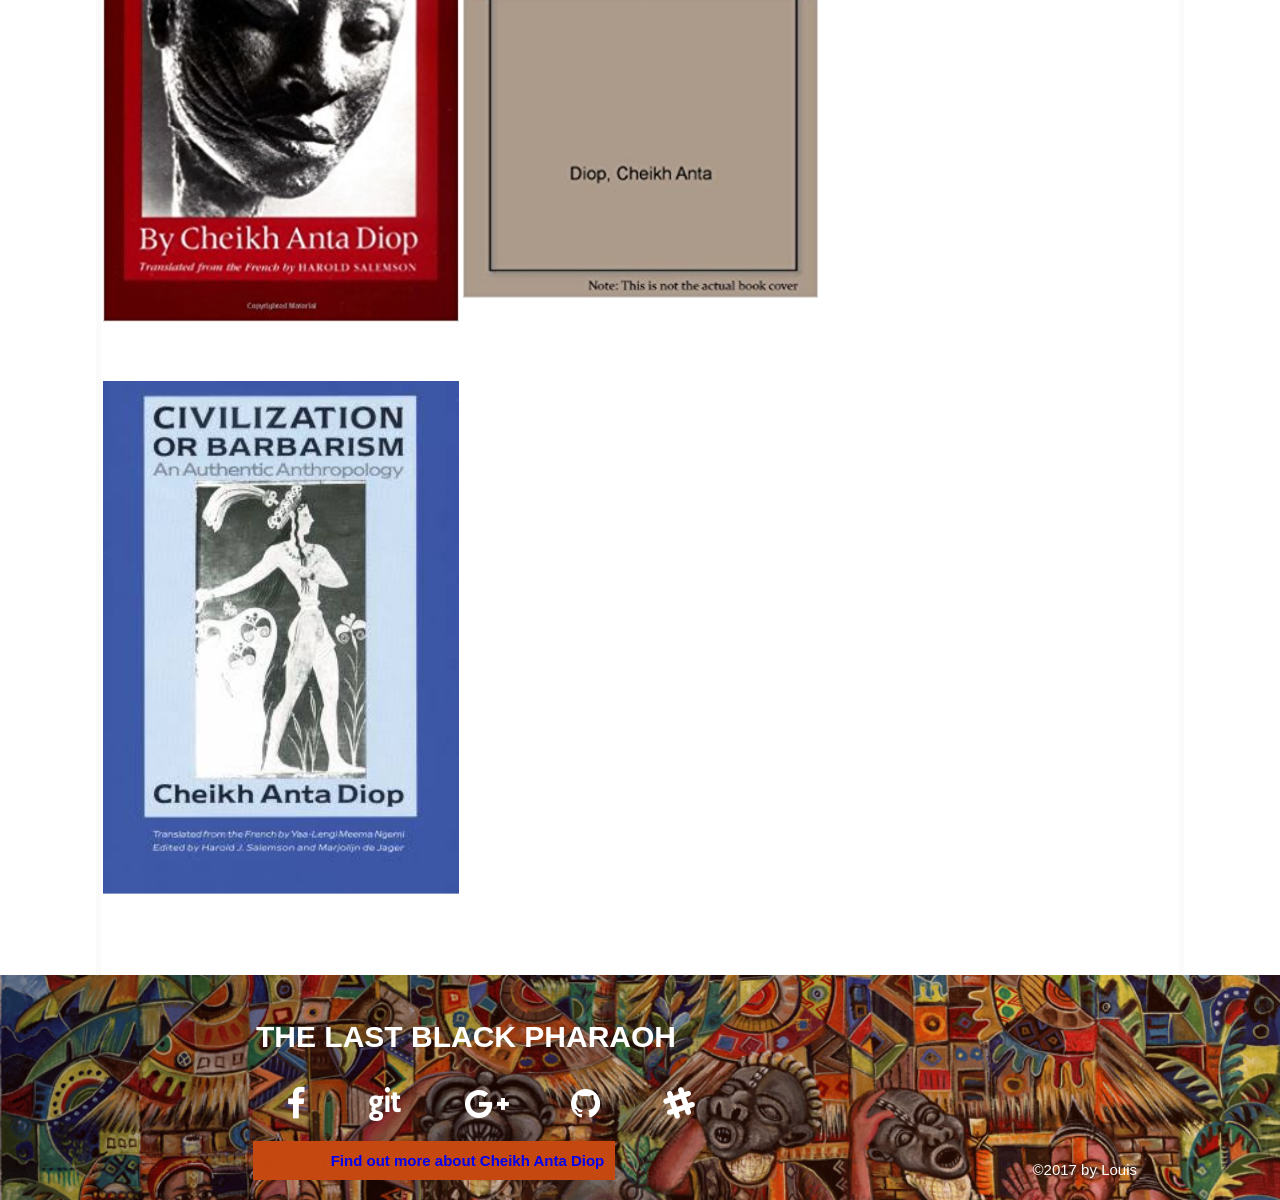
==== commit 1c9b157c: "update" ====
--- a/index.html
+++ b/index.html
@@ -164,7 +164,7 @@
 					<li class="fa fa-github"></li>
 					<li class="fa fa-slack"></li>
 				</ul>
-				<a href="https://en.wikipedia.org/wiki/Cheikh_Anta_Diop" target="_blank"><h5>Find out more about Cheikh Anta Diop</h5></a>
+				<h5><a href="https://en.wikipedia.org/wiki/Cheikh_Anta_Diop" target="_blank">Find out more about Cheikh Anta Diop</a></h5>
 			</div>
 			<p>&copy;2017 by Louis</p>
 		</div>
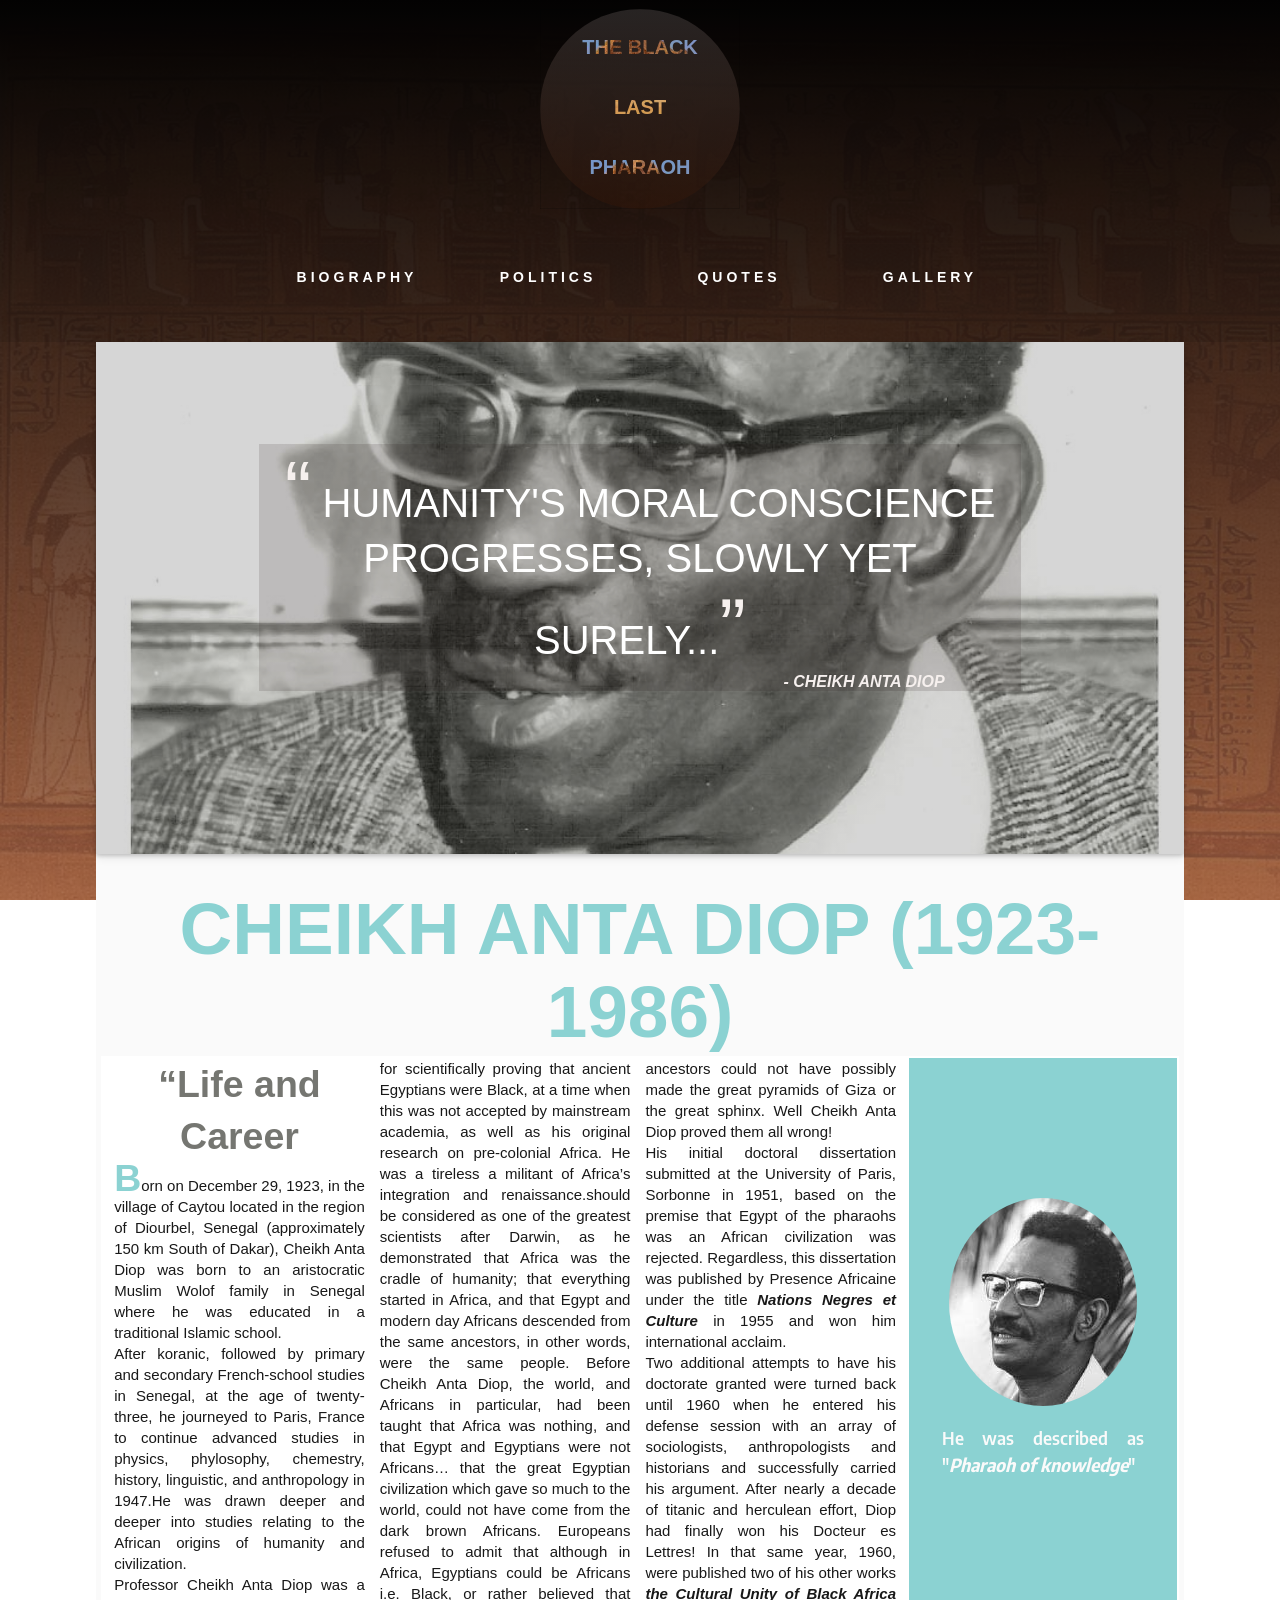
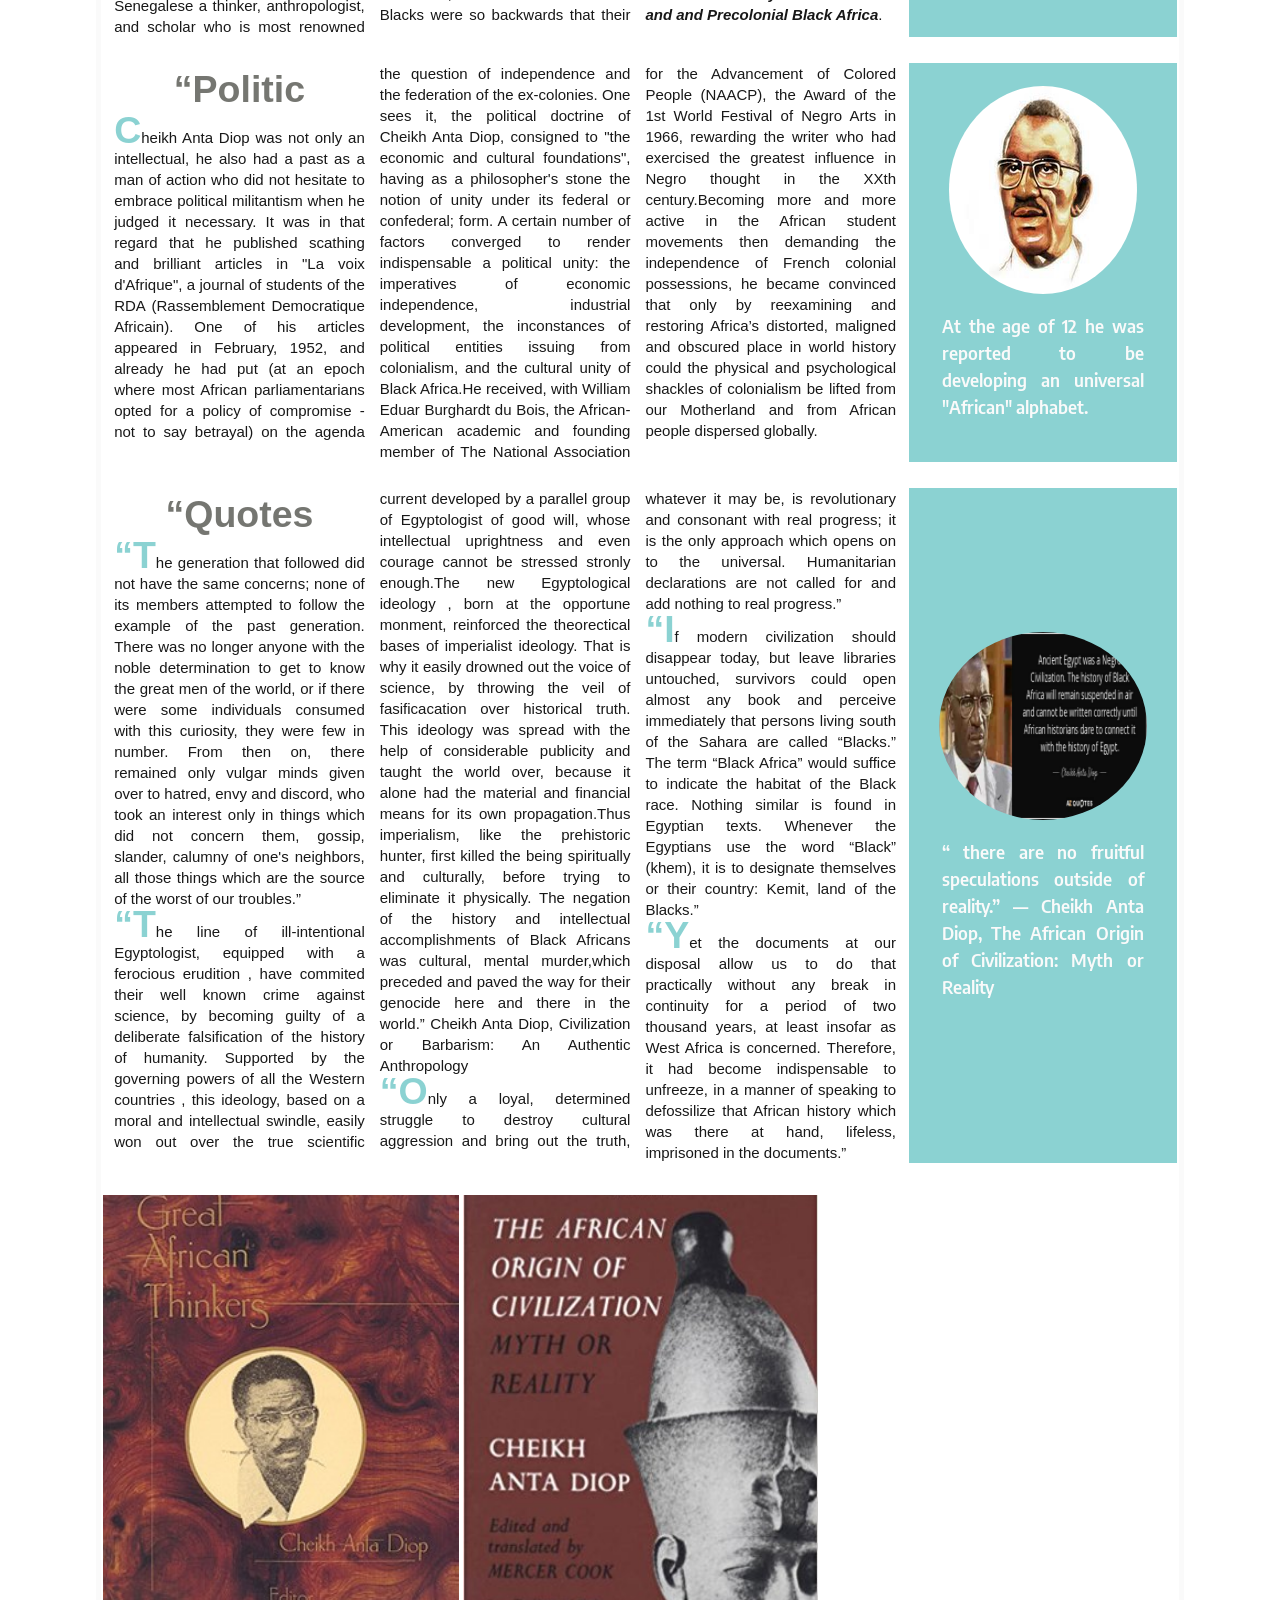
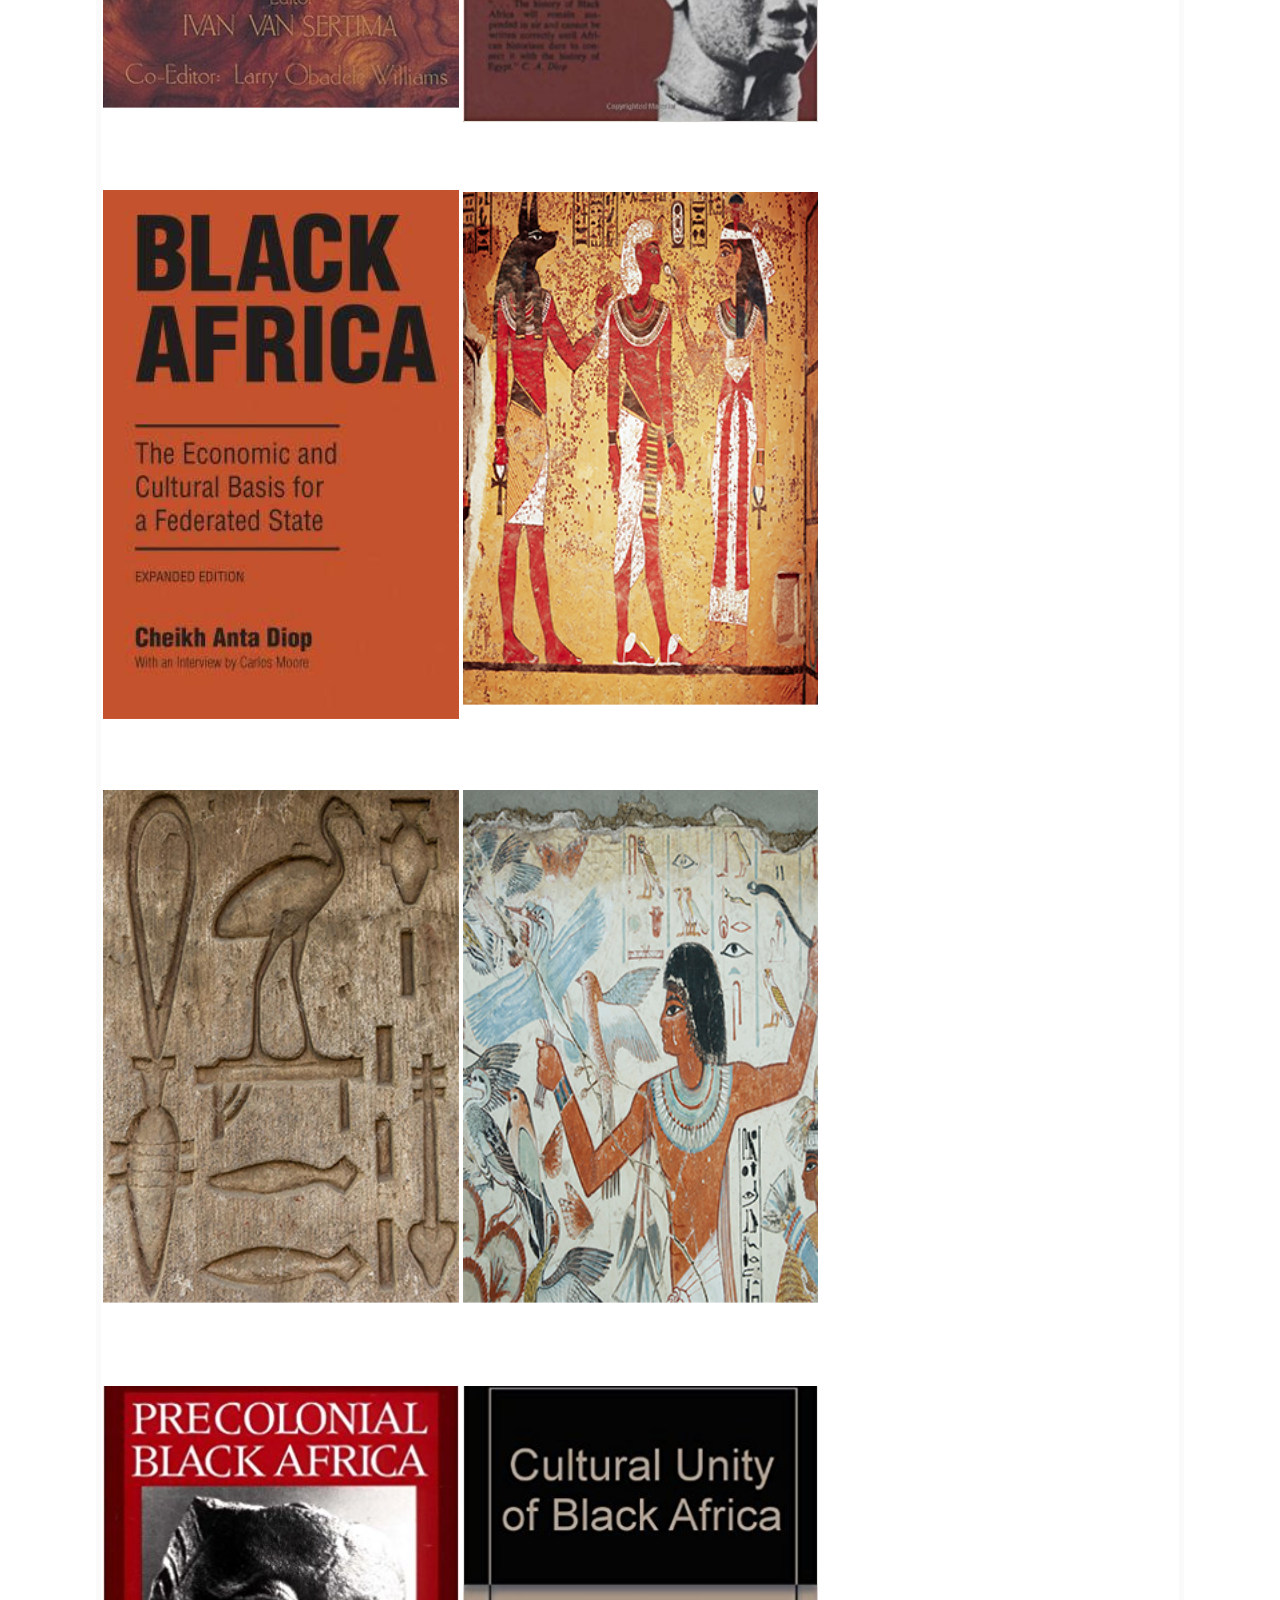
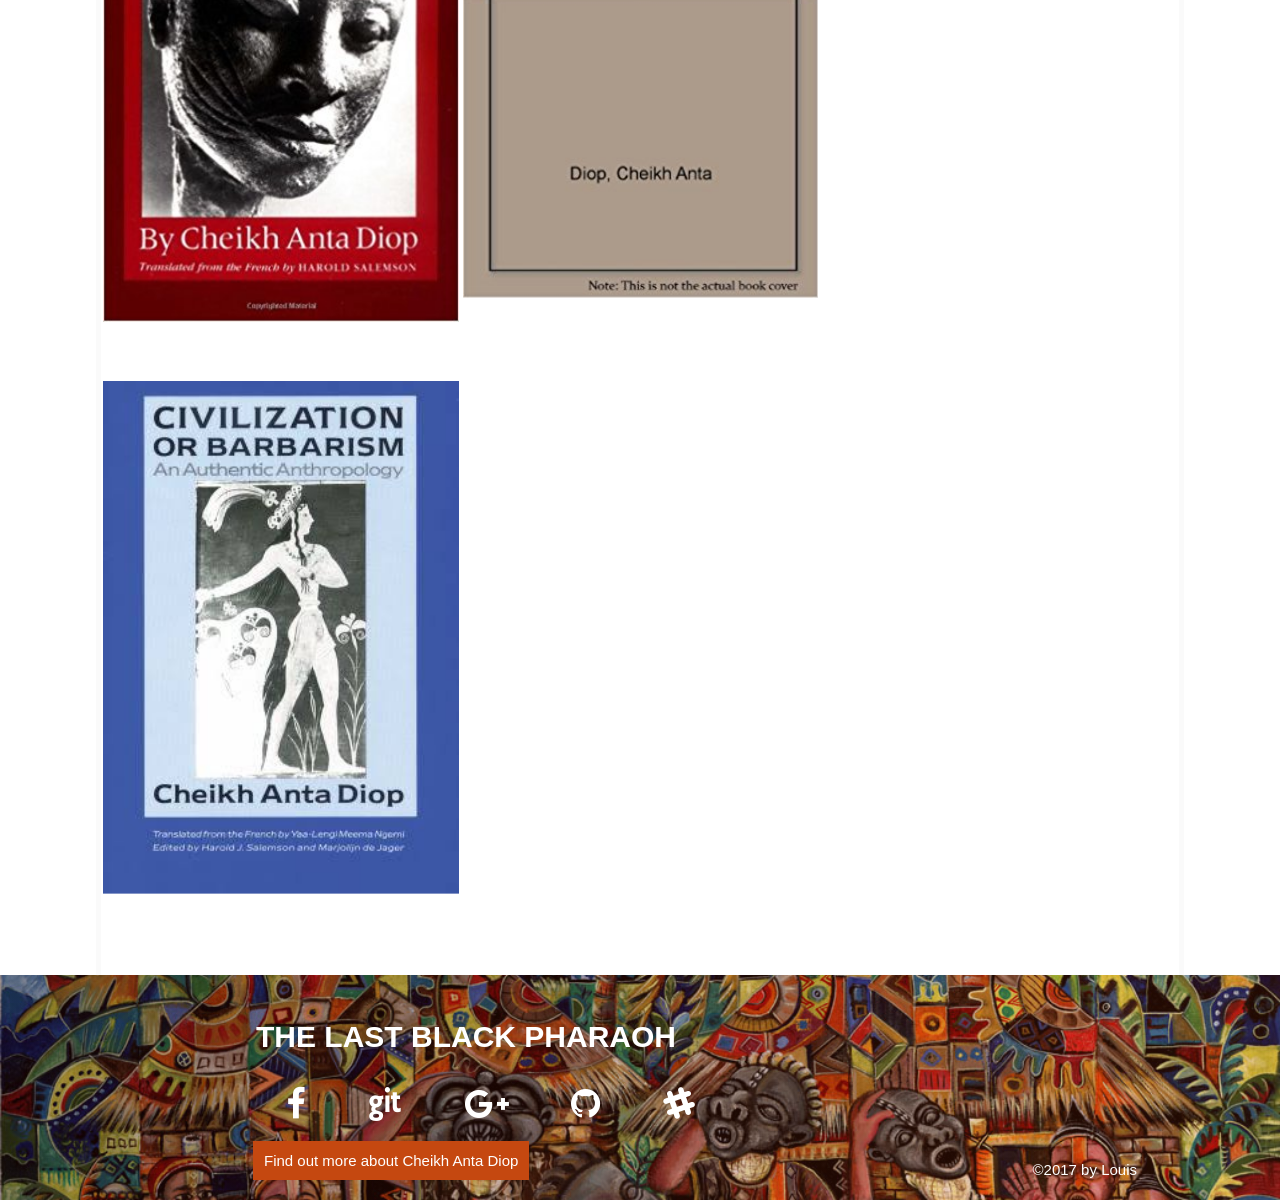
==== commit fdcd31b6: "update" ====
--- a/index.html
+++ b/index.html
@@ -164,7 +164,7 @@
 					<li class="fa fa-github"></li>
 					<li class="fa fa-slack"></li>
 				</ul>
-				<h5><a href="https://en.wikipedia.org/wiki/Cheikh_Anta_Diop" target="_blank">Find out more about Cheikh Anta Diop</a></h5>
+				<a href="https://en.wikipedia.org/wiki/Cheikh_Anta_Diop" >Find out more about Cheikh Anta Diop</a>
 			</div>
 			<p>&copy;2017 by Louis</p>
 		</div>
--- a/style.css
+++ b/style.css
@@ -563,7 +563,10 @@
 	bottom: 35%;
 	color: white;
 }
-footer h5{
+footer a:before{
+	content: "";
+}
+footer a{
 	position: absolute;
 	left: 20%;
 	bottom: 10%;
@@ -574,7 +577,7 @@
 	outline: 3px solid #c54810;
 	transition:  all .3ms ease-in-out;
 }
-footer h5:hover{
+footer a:hover{
 	outline: 3px solid #c54810;
 	outline-offset: -4px;
 	font-size: 1.3em;
@@ -843,7 +846,7 @@
 		left: 22%;
 		font-size: 1.6em;
 	}
-	footer h5 {
+	footer a {
 		left: 5%;
 		bottom: 5%;
 		padding: 4px;
@@ -893,7 +896,7 @@
 		left: 11%;
 		font-size: 1.3em;
 	}
-	footer h5 {
+	footer a {
 		left: 2%;
 		bottom: 12%;
 		padding: 0px;
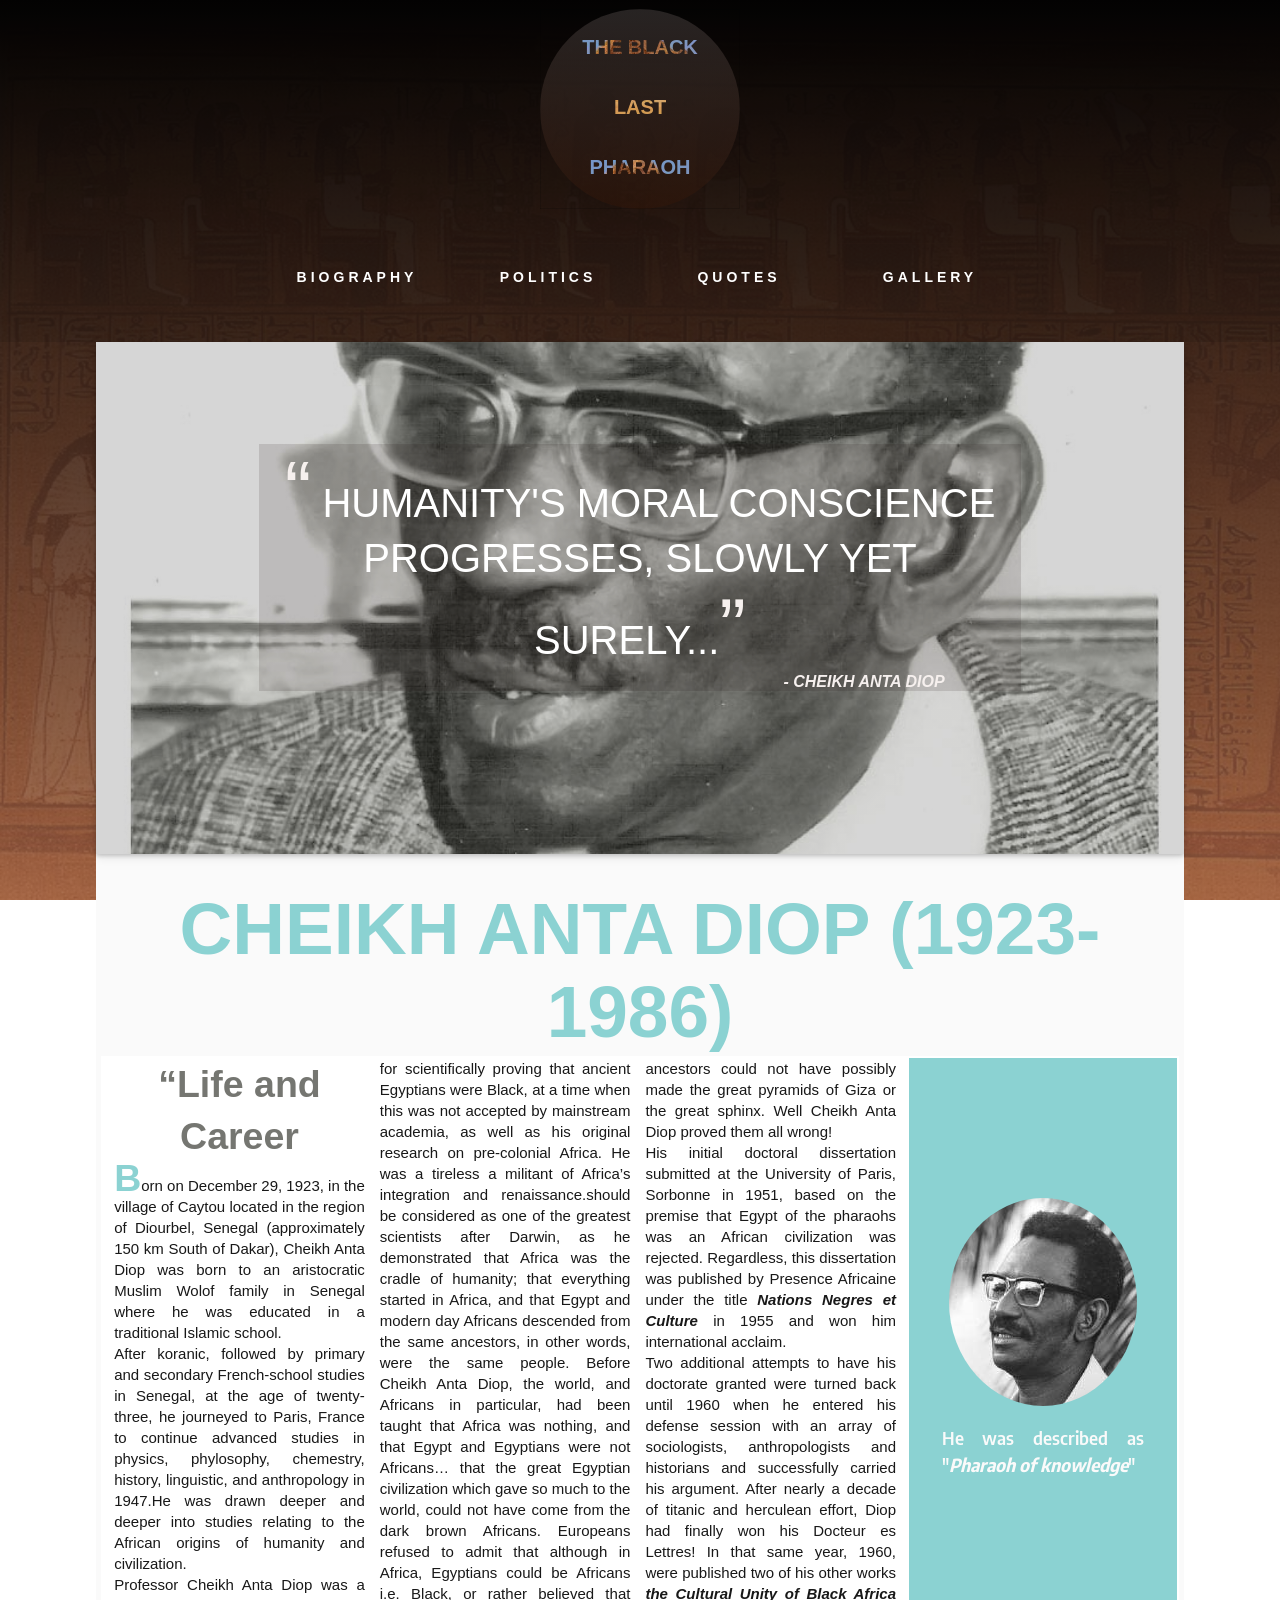
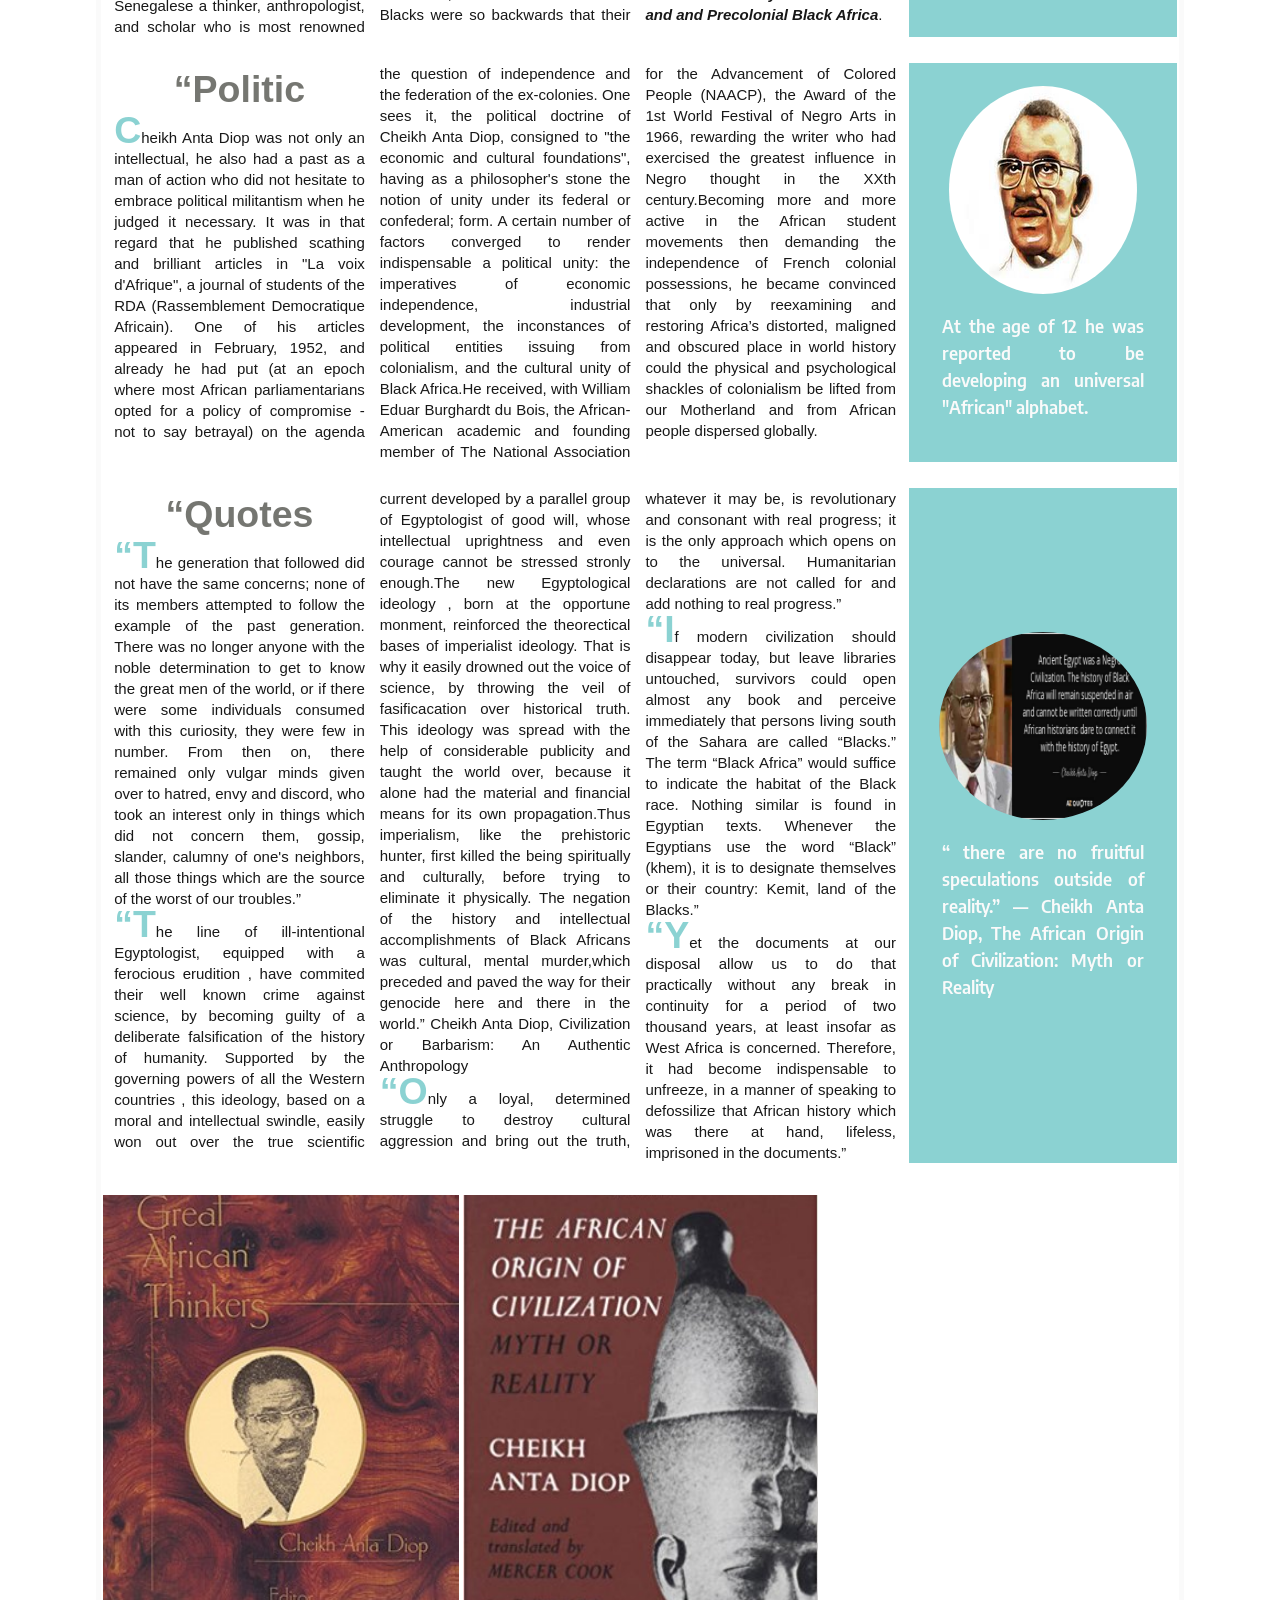
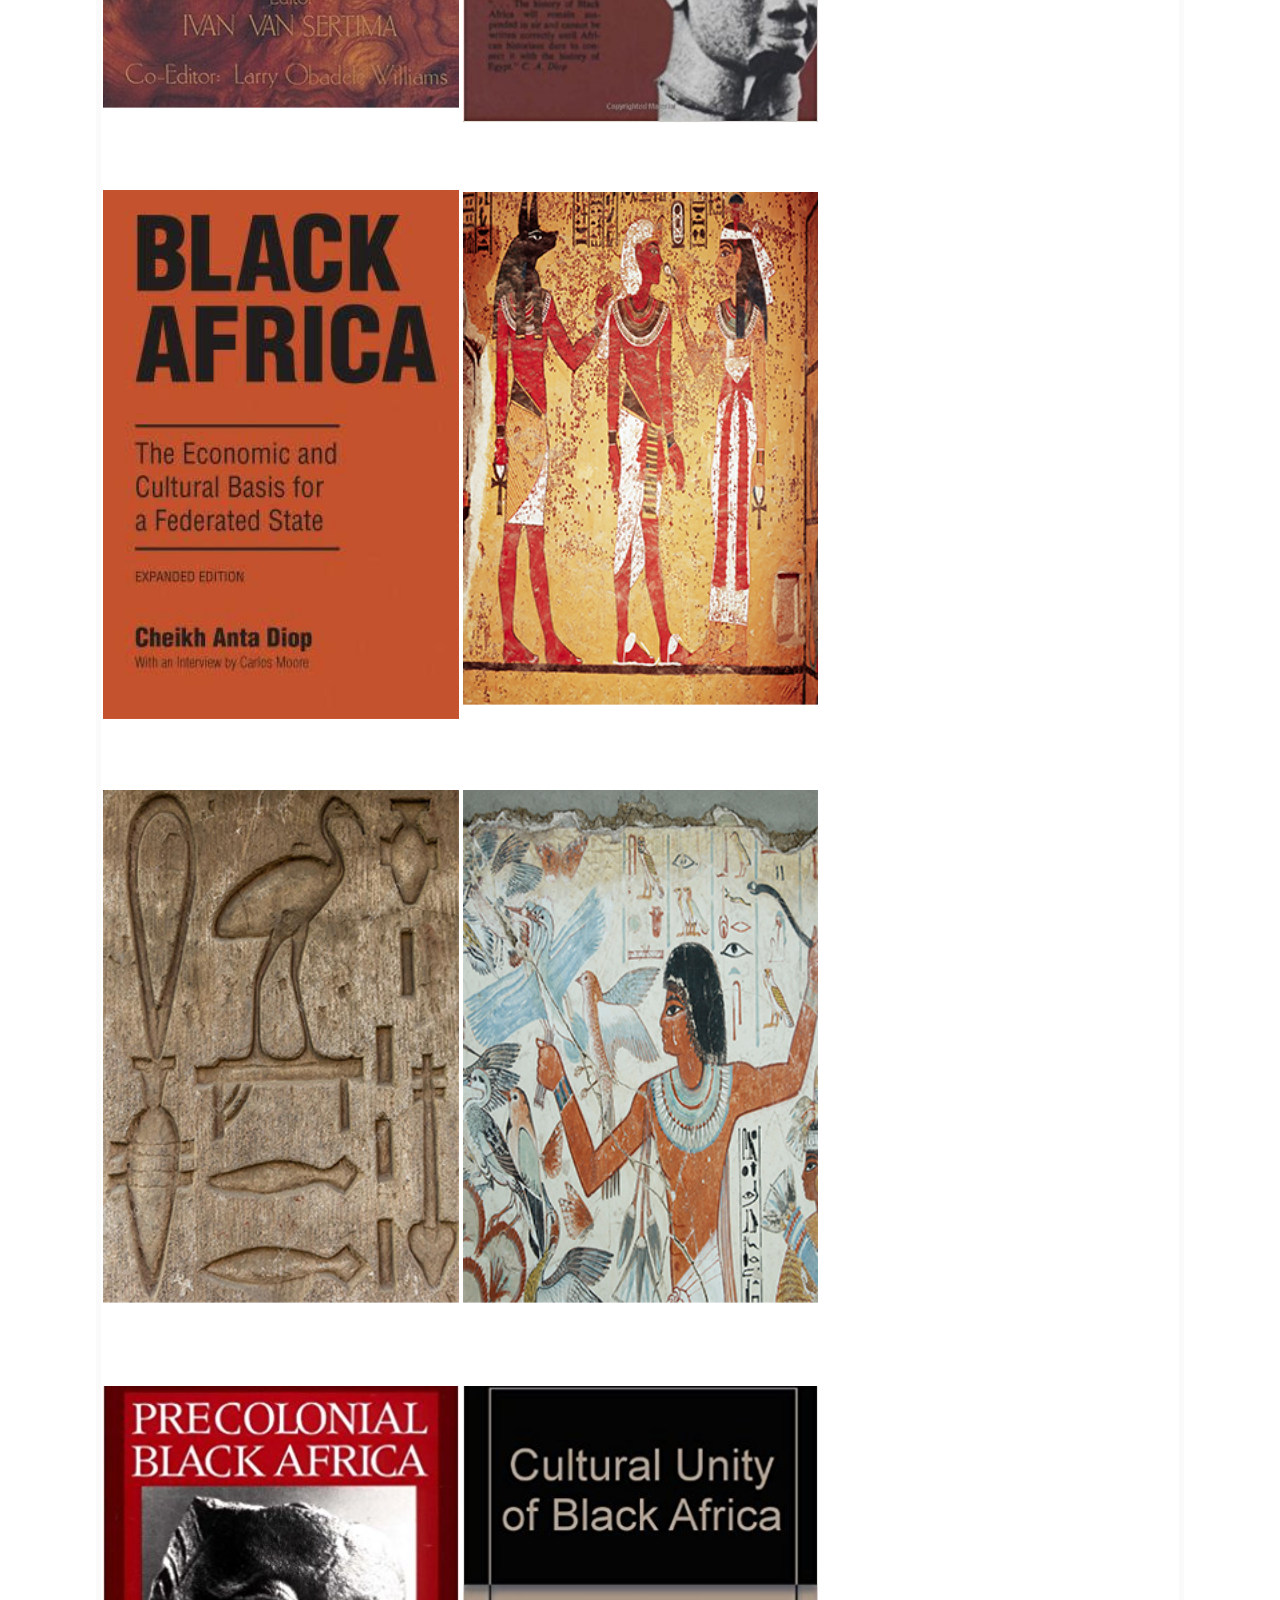
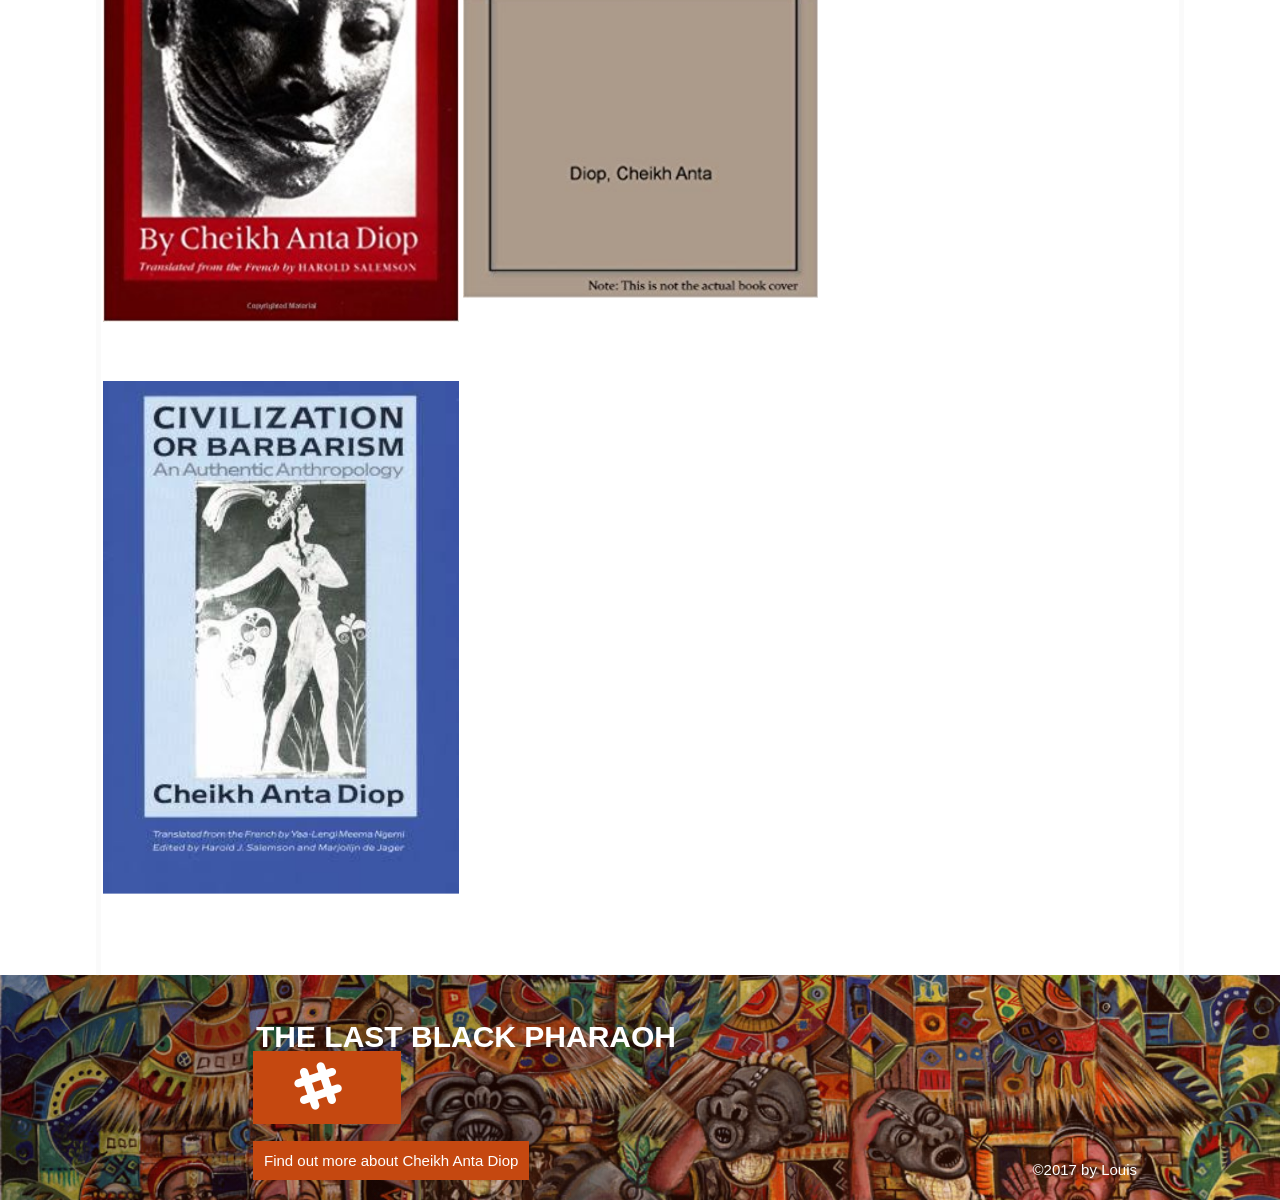
==== commit 6ffbe25f: "update" ====
--- a/index.html
+++ b/index.html
@@ -158,13 +158,13 @@
 			</div>
 			<div class="social-items">
 				<ul>
-					<li class="fa fa-facebook"></li>
-					<li class="fa fa-git"></li>
-					<li class="fa fa-google-plus"></li>
-					<li class="fa fa-github"></li>
-					<li class="fa fa-slack"></li>
+					<a href="#"><li class="fa fa-facebook"></li></a>
+					<a href="#"><li class="fa fa-git"></li></a>
+					<a href="#"><li class="fa fa-google-plus"></li></a>
+					<a href="#"><li class="fa fa-github"></li></a>
+					<a href="#"><li class="fa fa-slack"></li></a>
 				</ul>
-				<a href="https://en.wikipedia.org/wiki/Cheikh_Anta_Diop" >Find out more about Cheikh Anta Diop</a>
+				<a href="https://en.wikipedia.org/wiki/Cheikh_Anta_Diop" target="_blank">Find out more about Cheikh Anta Diop</a>
 			</div>
 			<p>&copy;2017 by Louis</p>
 		</div>
--- a/style.css
+++ b/style.css
@@ -849,8 +849,15 @@
 	footer a {
 		left: 5%;
 		bottom: 5%;
-		padding: 4px;
-		font-size: 1.3em;
+		padding: 2px;
+		font-size: 1em;
+		outline: 4px solid #c54810;
+	}
+	footer a:hover{
+		outline: 1px solid #c54810;
+		outline-offset: 1px;
+		font-size: 1em;
+		padding: 2px;
 	}
 	.footer-page p {
 		right: 5%;
@@ -899,8 +906,6 @@
 	footer a {
 		left: 2%;
 		bottom: 12%;
-		padding: 0px;
-		font-size: 1em;
 	}
 	.footer-page p {
 		right: -1%;
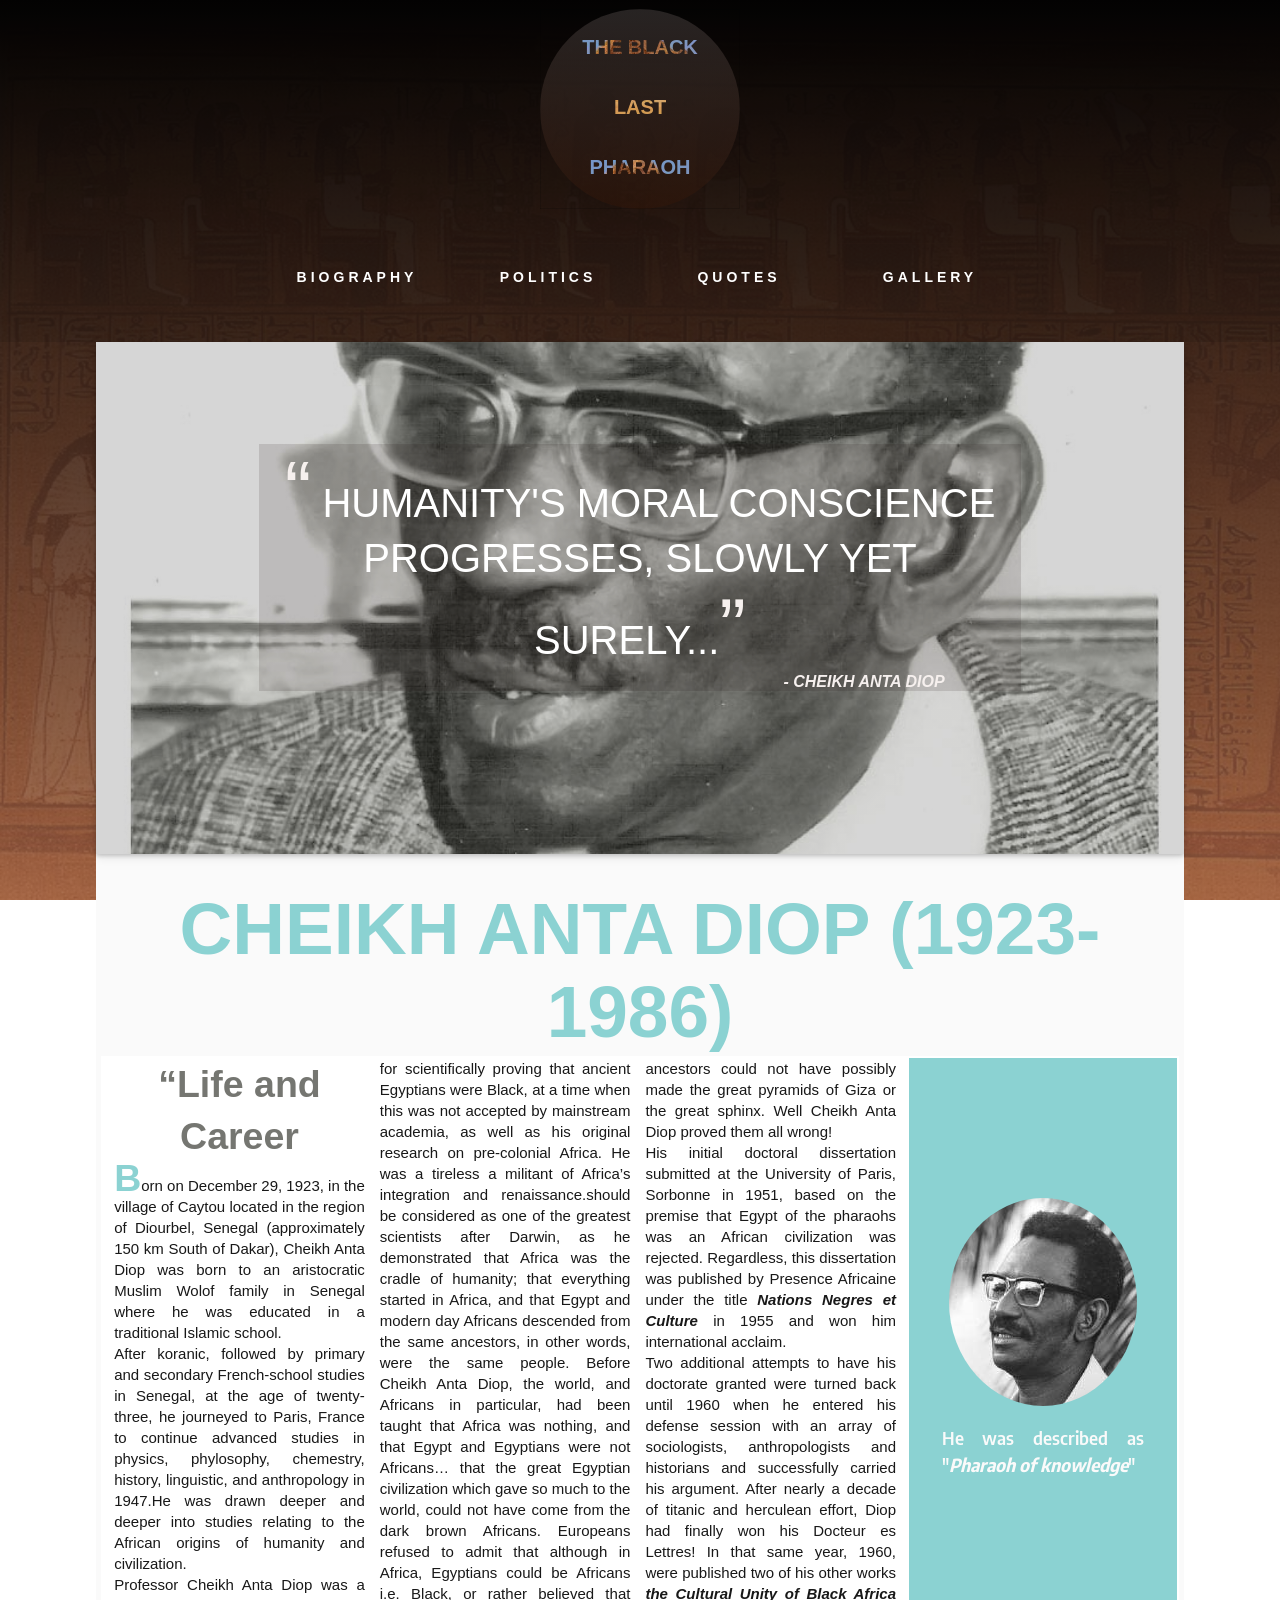
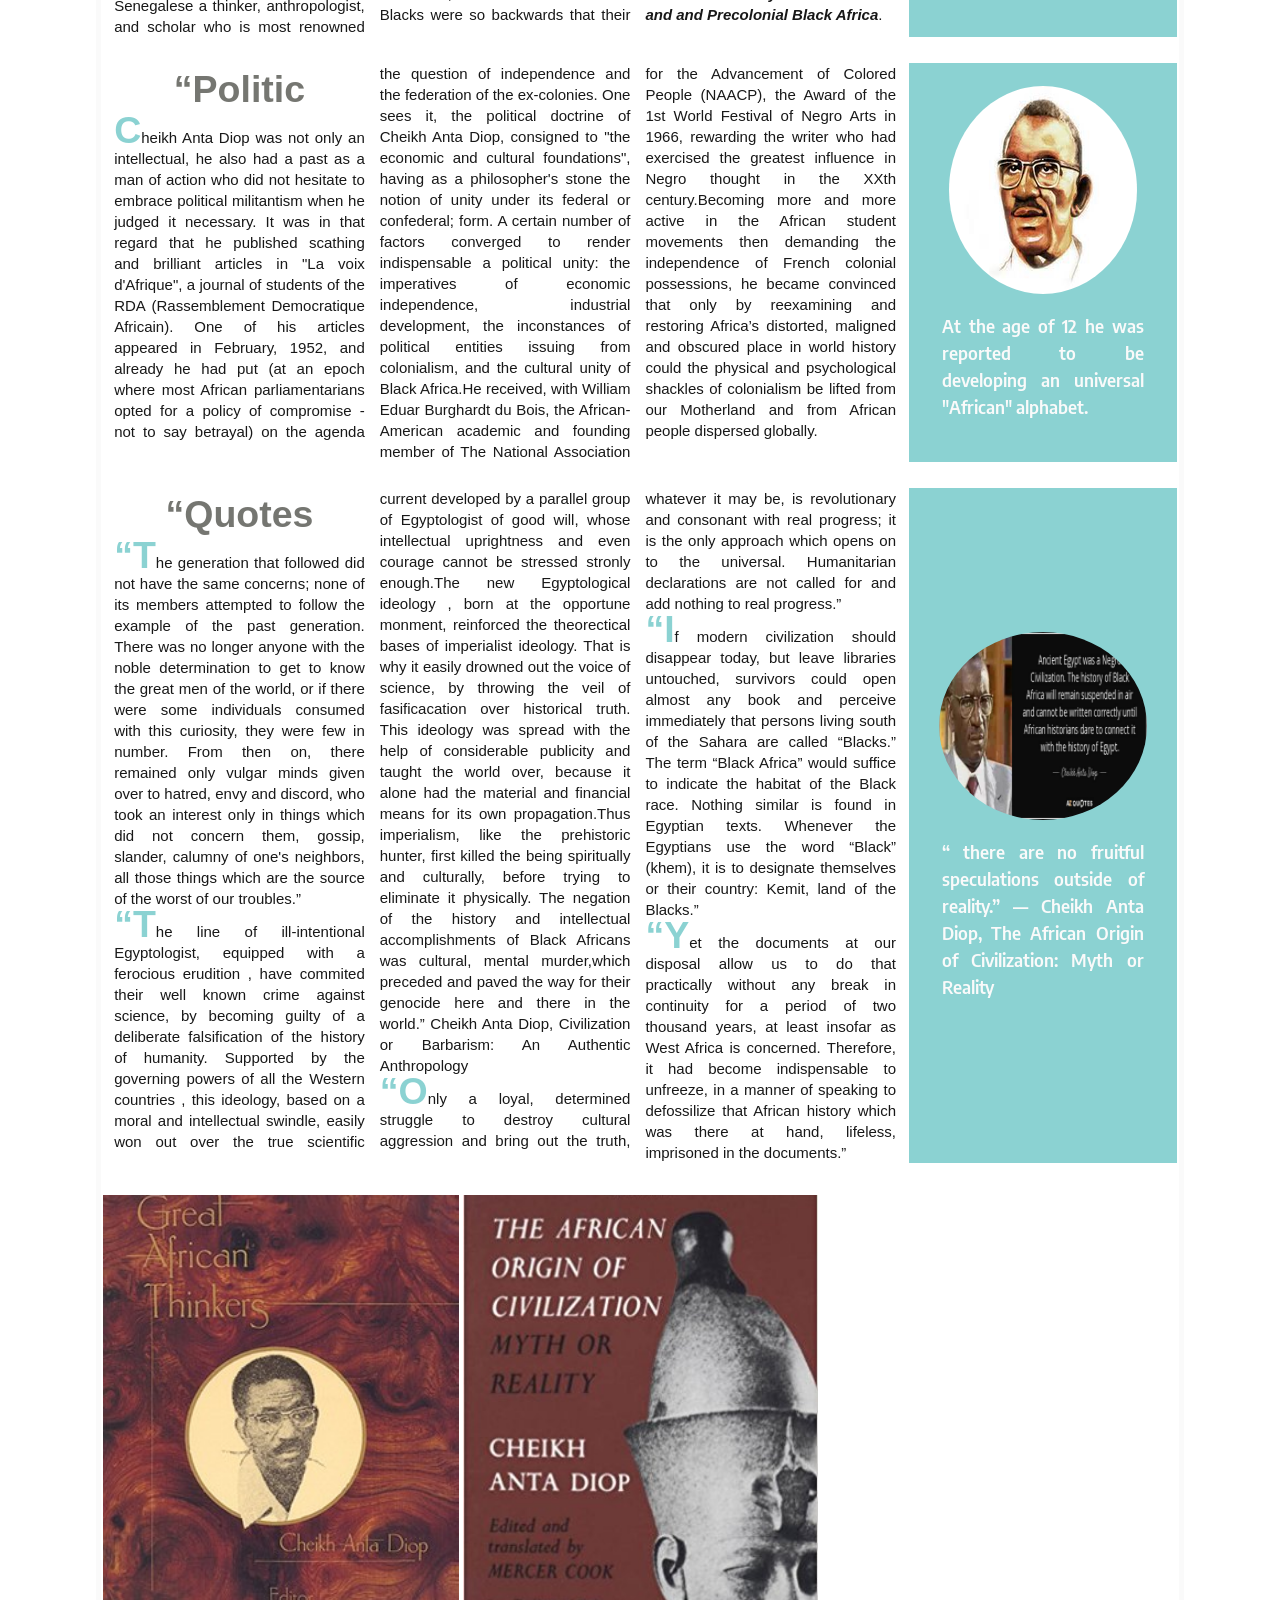
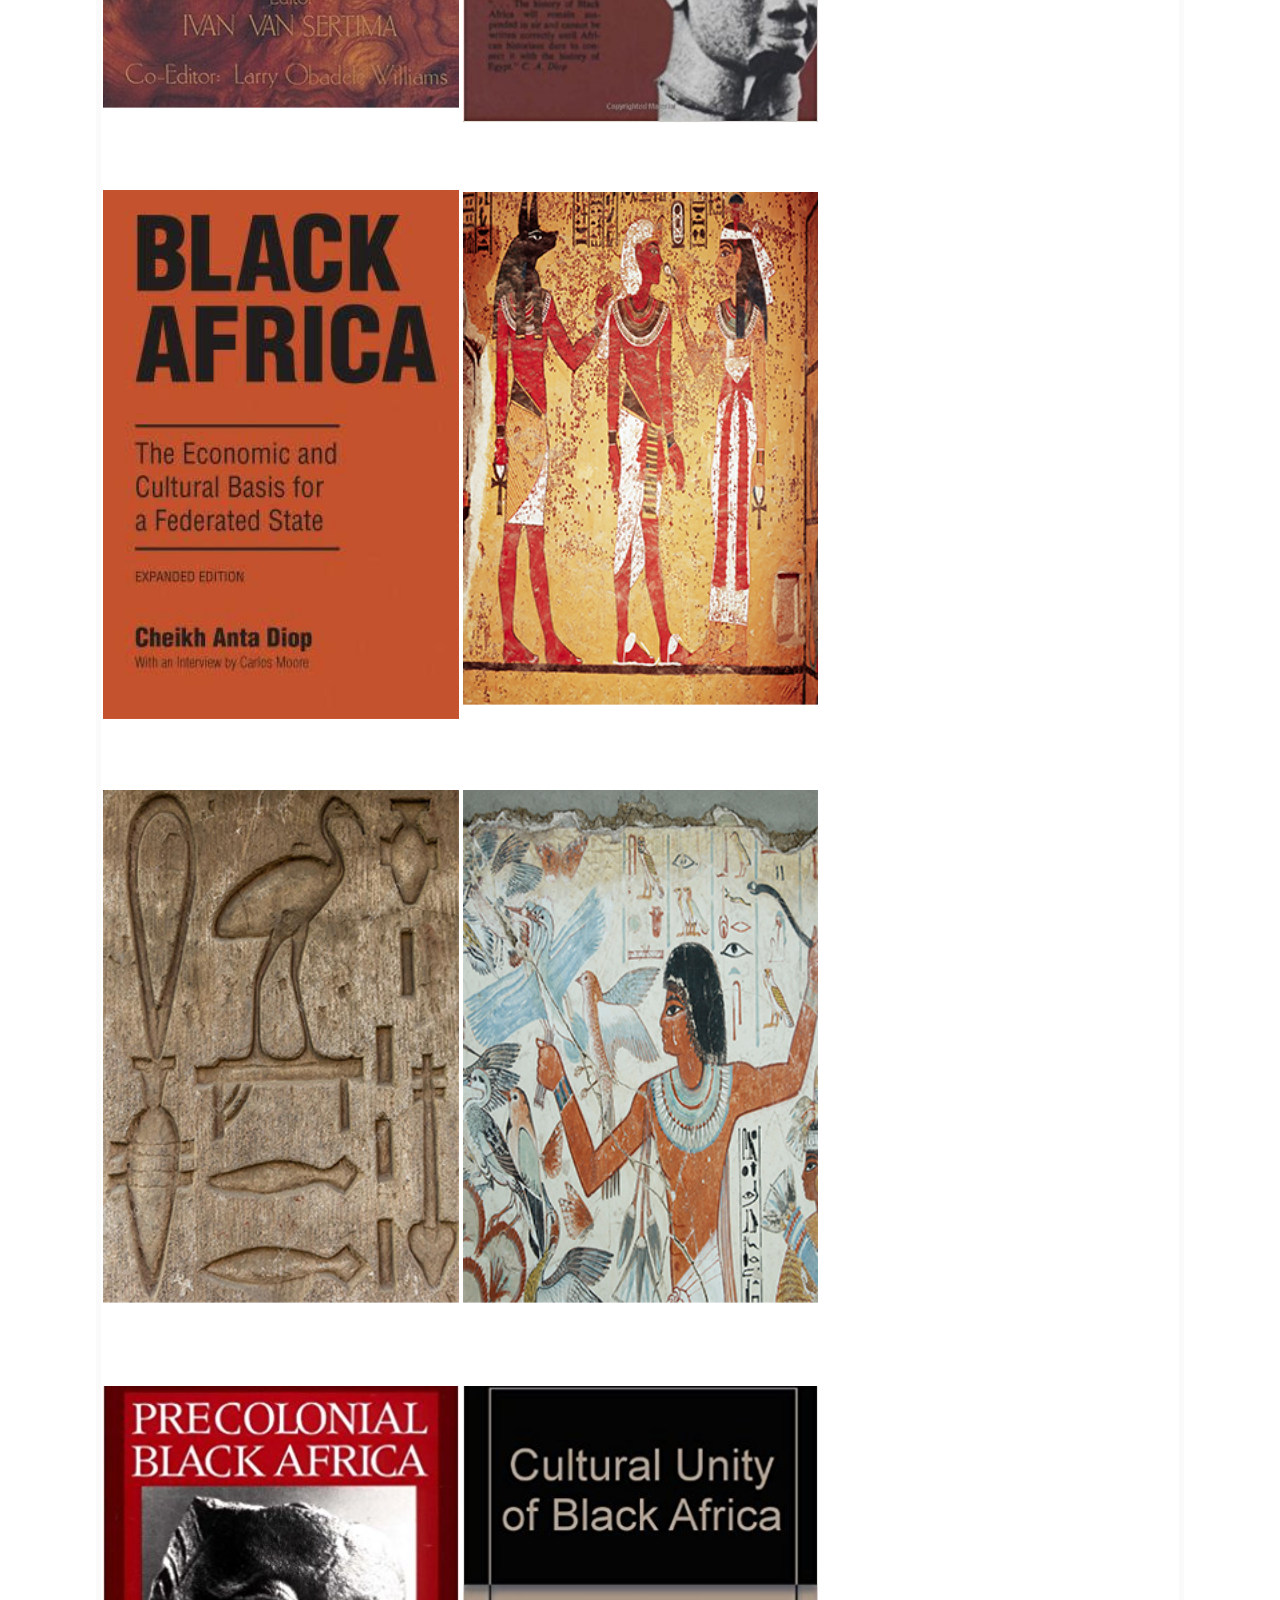
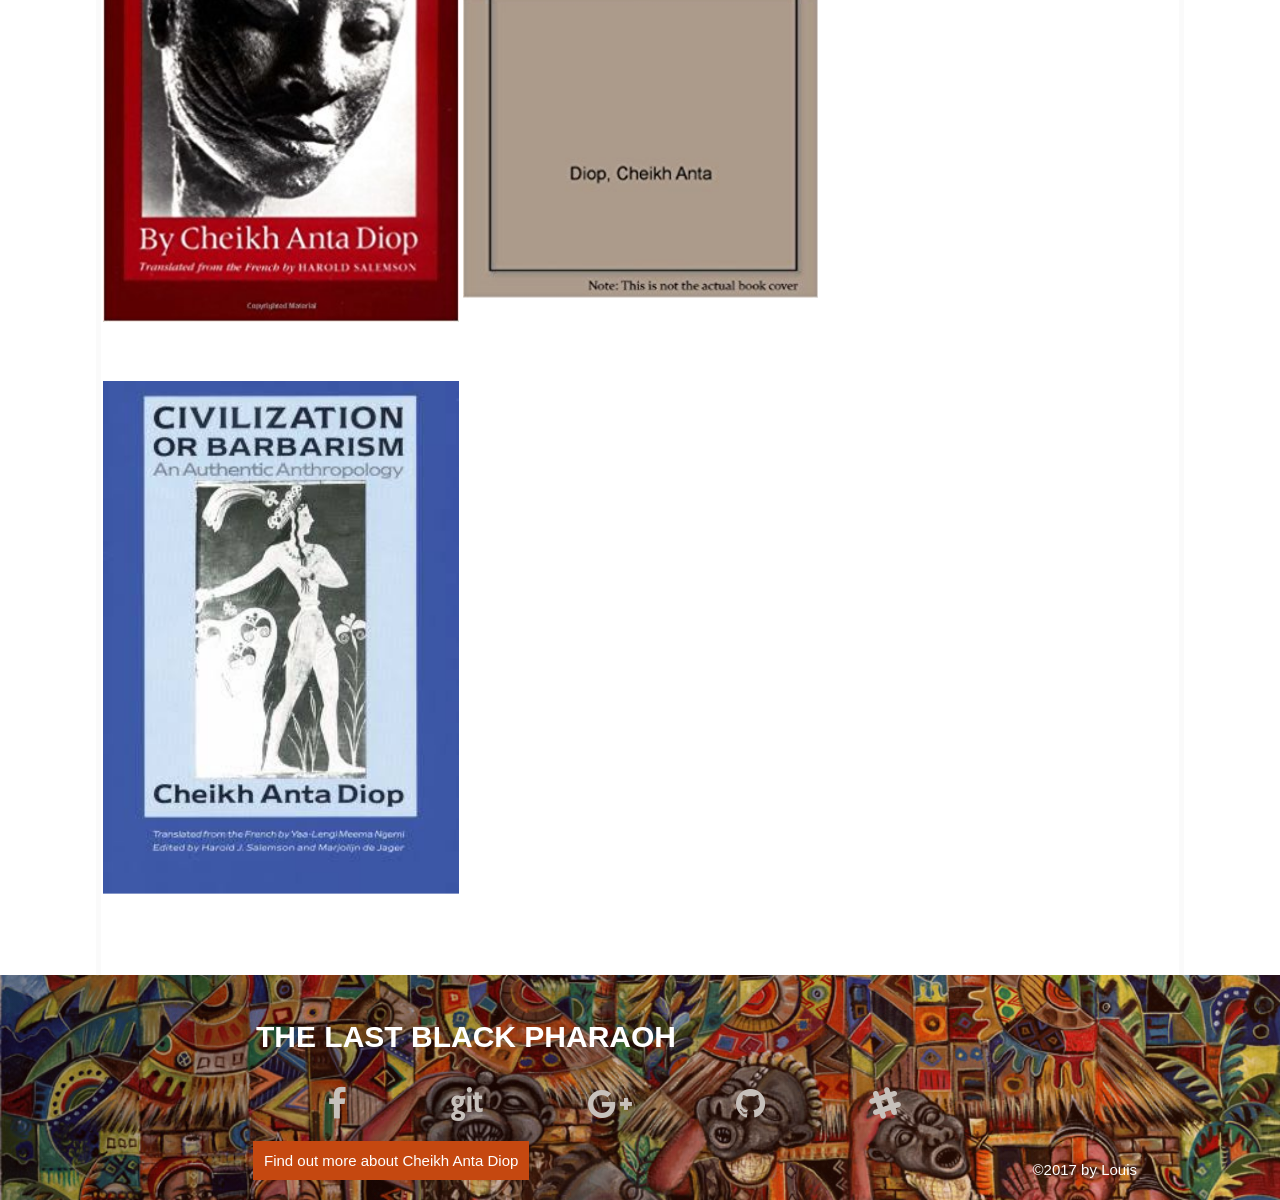
==== commit 7e105dd9: "update" ====
--- a/index.html
+++ b/index.html
@@ -164,7 +164,7 @@
 					<a href="#"><li class="fa fa-github"></li></a>
 					<a href="#"><li class="fa fa-slack"></li></a>
 				</ul>
-				<a href="https://en.wikipedia.org/wiki/Cheikh_Anta_Diop" target="_blank">Find out more about Cheikh Anta Diop</a>
+				<a href="https://en.wikipedia.org/wiki/Cheikh_Anta_Diop" target="_blank" class="footer-more">Find out more about Cheikh Anta Diop</a>
 			</div>
 			<p>&copy;2017 by Louis</p>
 		</div>
--- a/style.css
+++ b/style.css
@@ -563,10 +563,10 @@
 	bottom: 35%;
 	color: white;
 }
-footer a:before{
+.footer-more:before{
 	content: "";
 }
-footer a{
+.footer-more{
 	position: absolute;
 	left: 20%;
 	bottom: 10%;
@@ -577,7 +577,7 @@
 	outline: 3px solid #c54810;
 	transition:  all .3ms ease-in-out;
 }
-footer a:hover{
+.footer-more:hover{
 	outline: 3px solid #c54810;
 	outline-offset: -4px;
 	font-size: 1.3em;
@@ -585,6 +585,7 @@
 .fa{
 	font-size: 3.4em;
 	padding: 0 30px;
+	color: #c7c1bc;
 }
 
 
@@ -605,14 +606,6 @@
 	header nav {
 		width: 75%;
 	}
-/*
-	header h1 {
-		float: left;
-		line-height: 17.5px;
-		margin-left: 10%;
-		width: 100px;
-	}
-*/
 	.navlist+.navlist {
 		margin-left: 1.6%;
 	}
@@ -846,14 +839,14 @@
 		left: 22%;
 		font-size: 1.6em;
 	}
-	footer a {
+	.footer-more {
 		left: 5%;
 		bottom: 5%;
 		padding: 2px;
 		font-size: 1em;
 		outline: 4px solid #c54810;
 	}
-	footer a:hover{
+	.footer-more:hover{
 		outline: 1px solid #c54810;
 		outline-offset: 1px;
 		font-size: 1em;
@@ -903,7 +896,7 @@
 		left: 11%;
 		font-size: 1.3em;
 	}
-	footer a {
+	.footer-more {
 		left: 2%;
 		bottom: 12%;
 	}
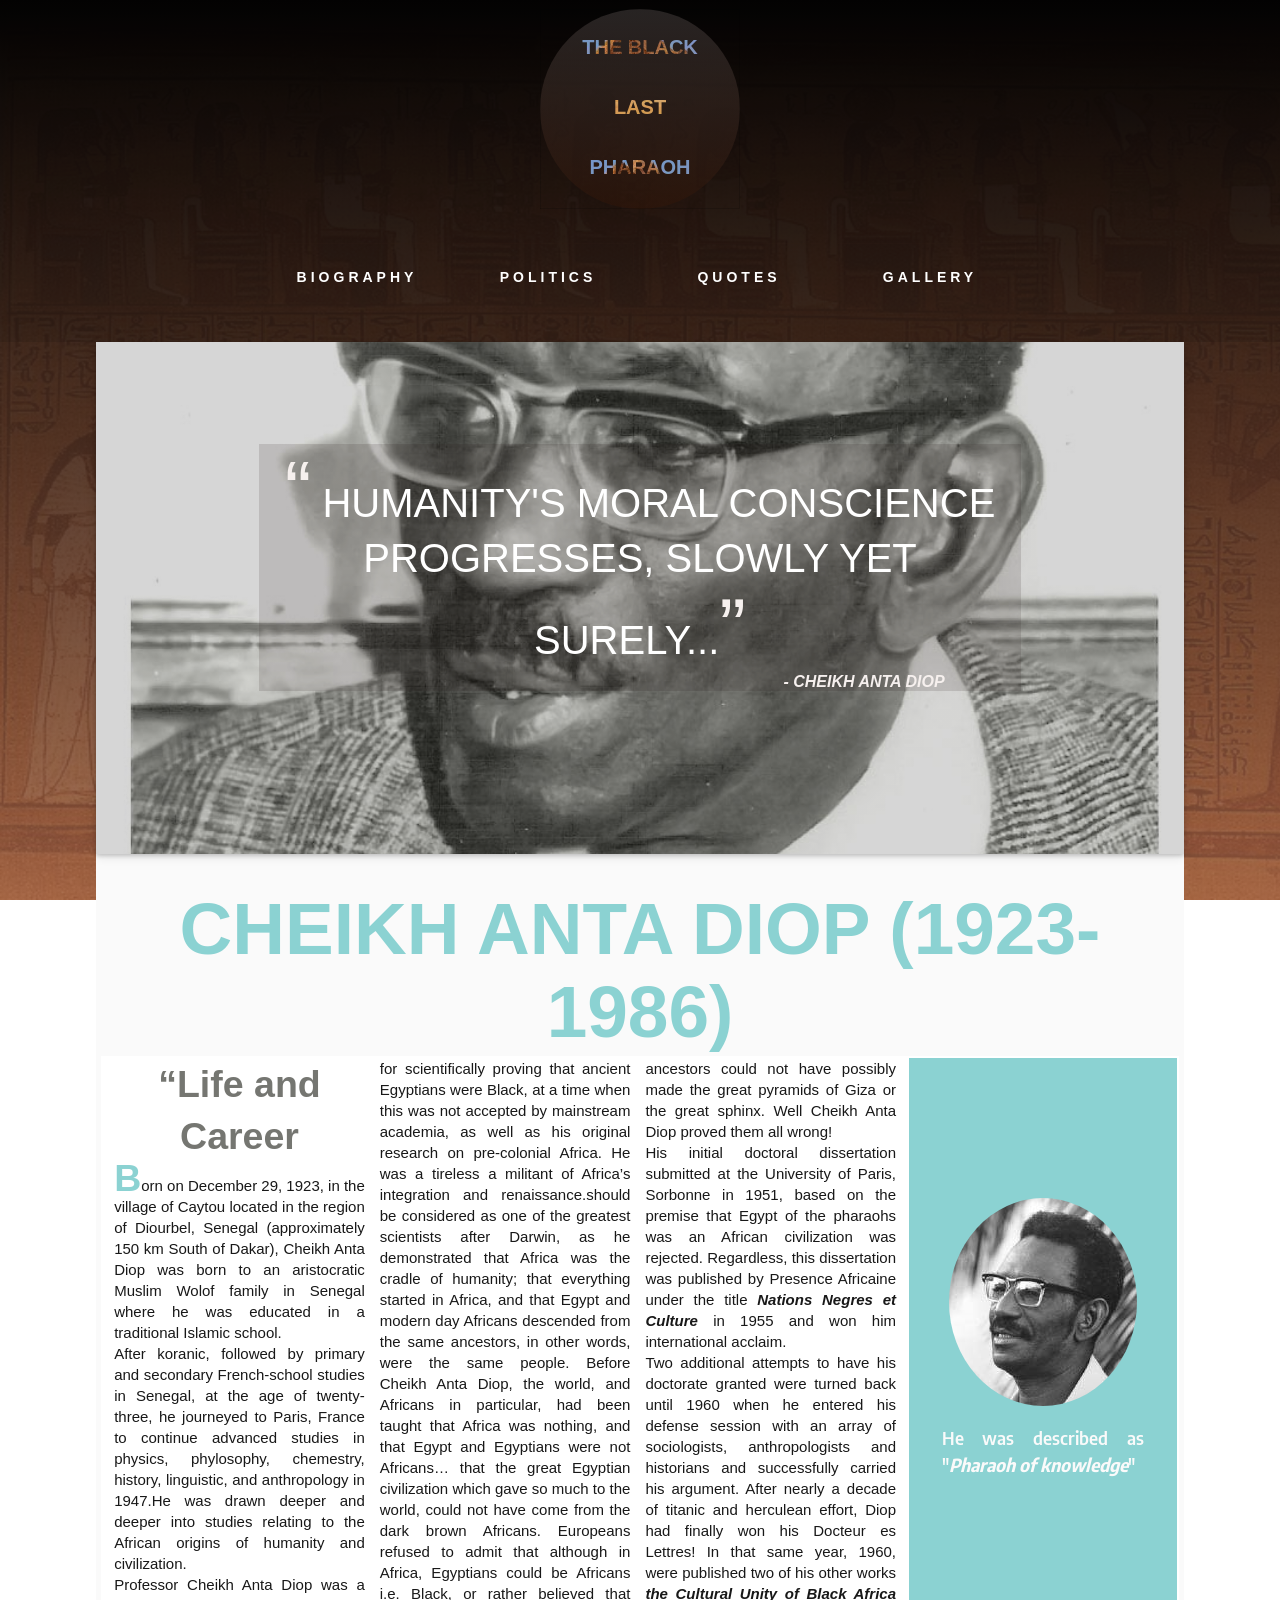
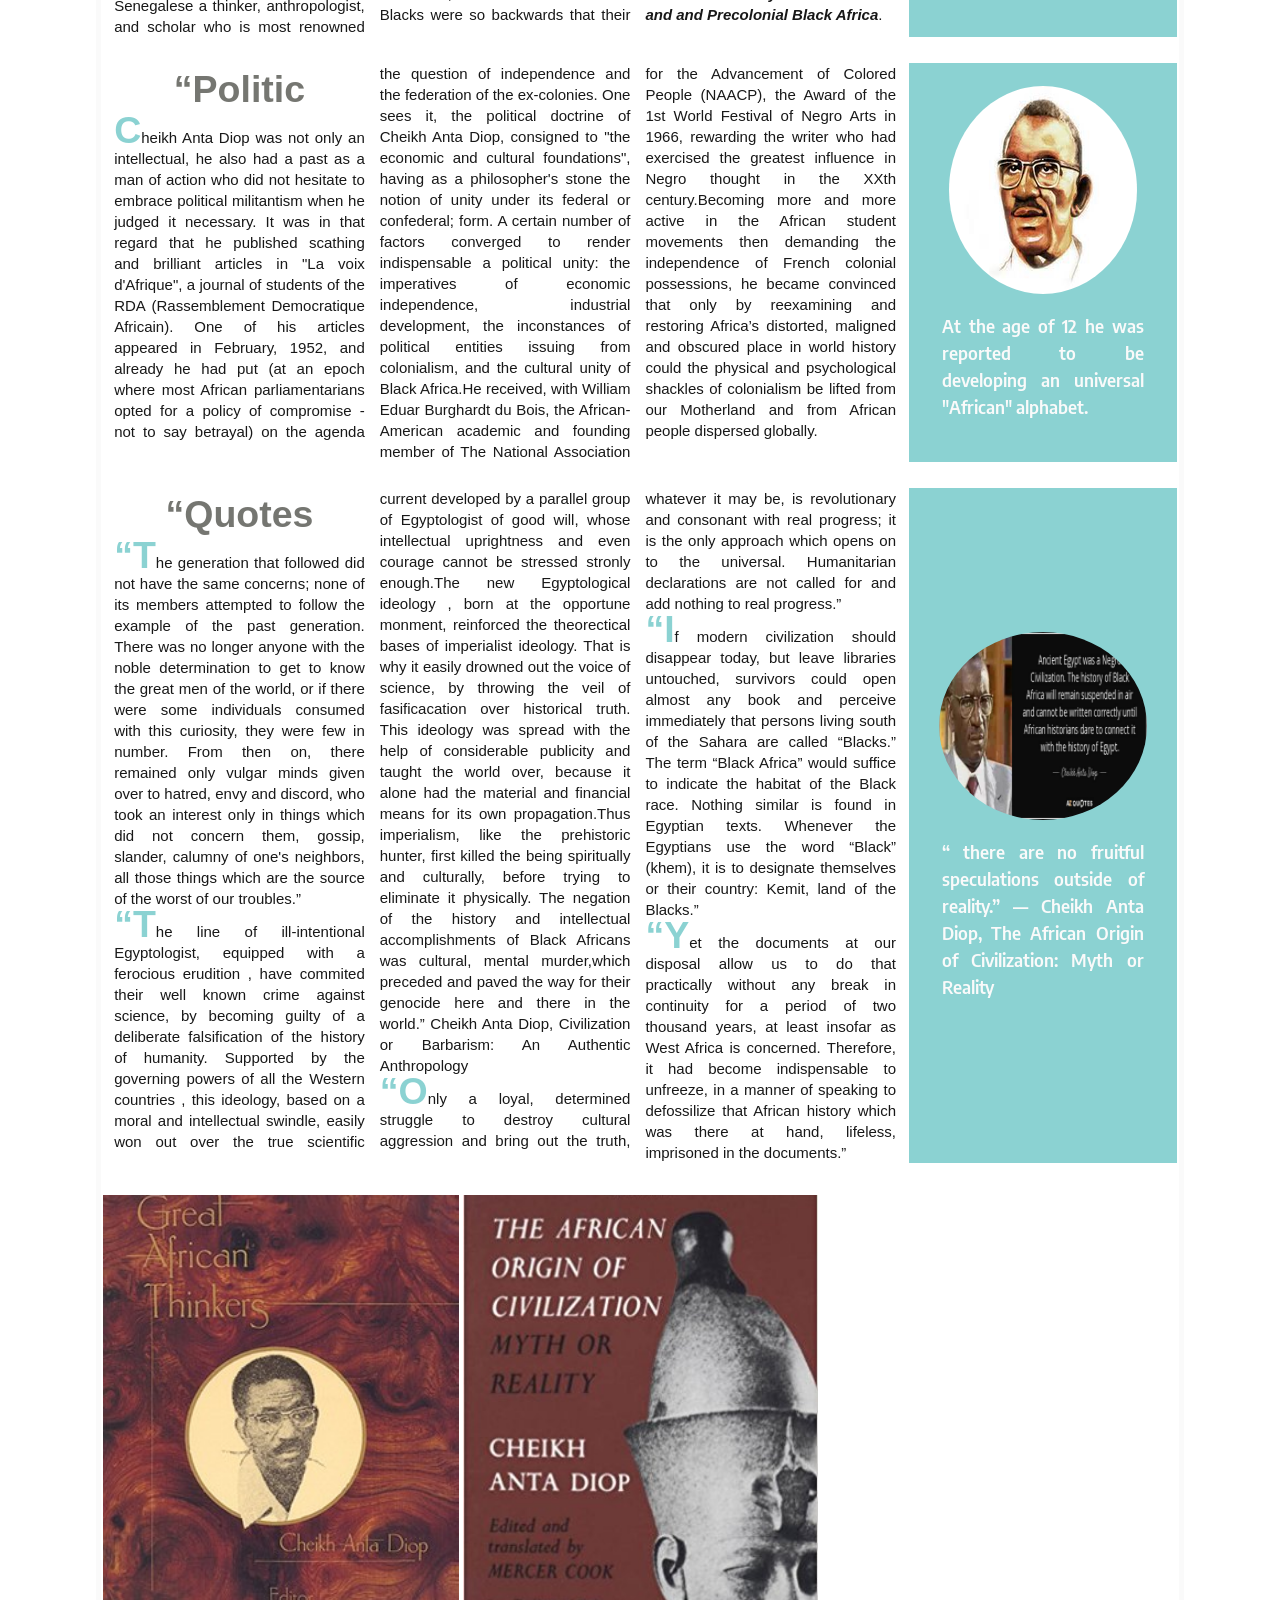
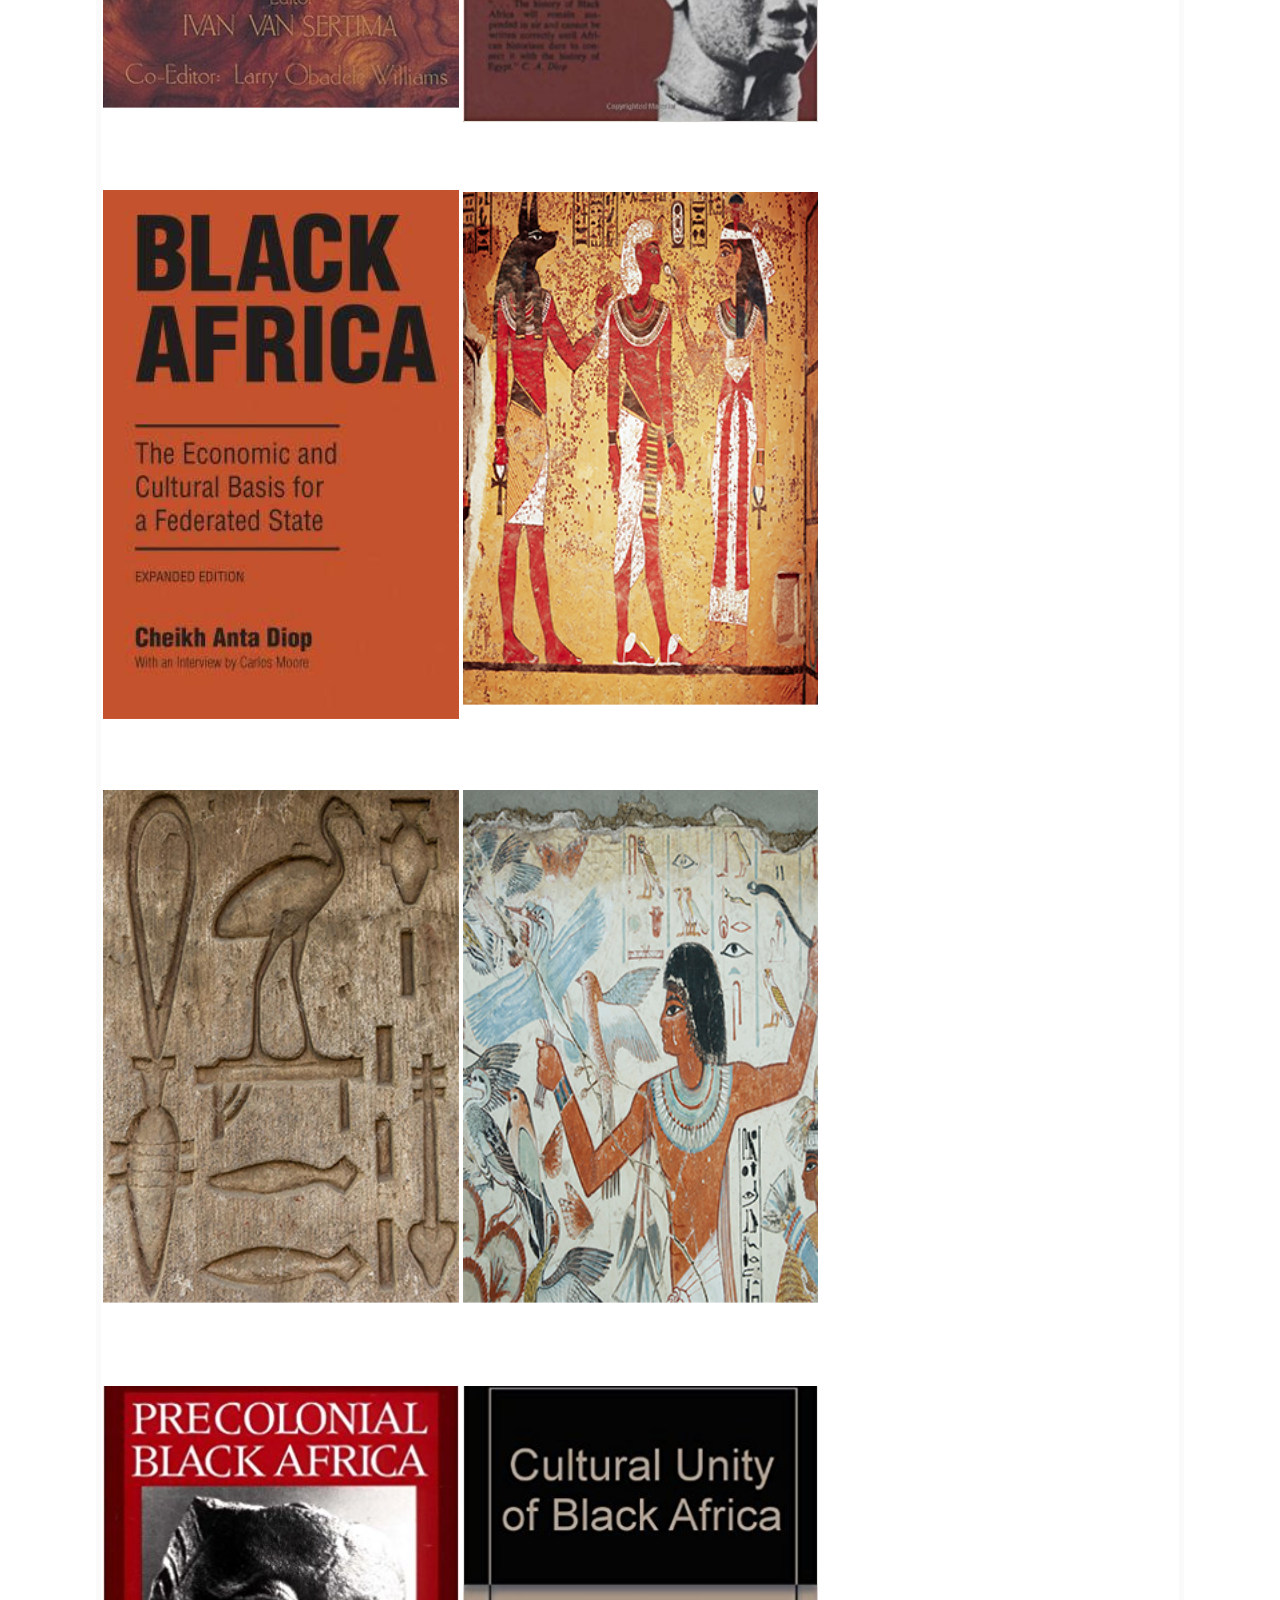
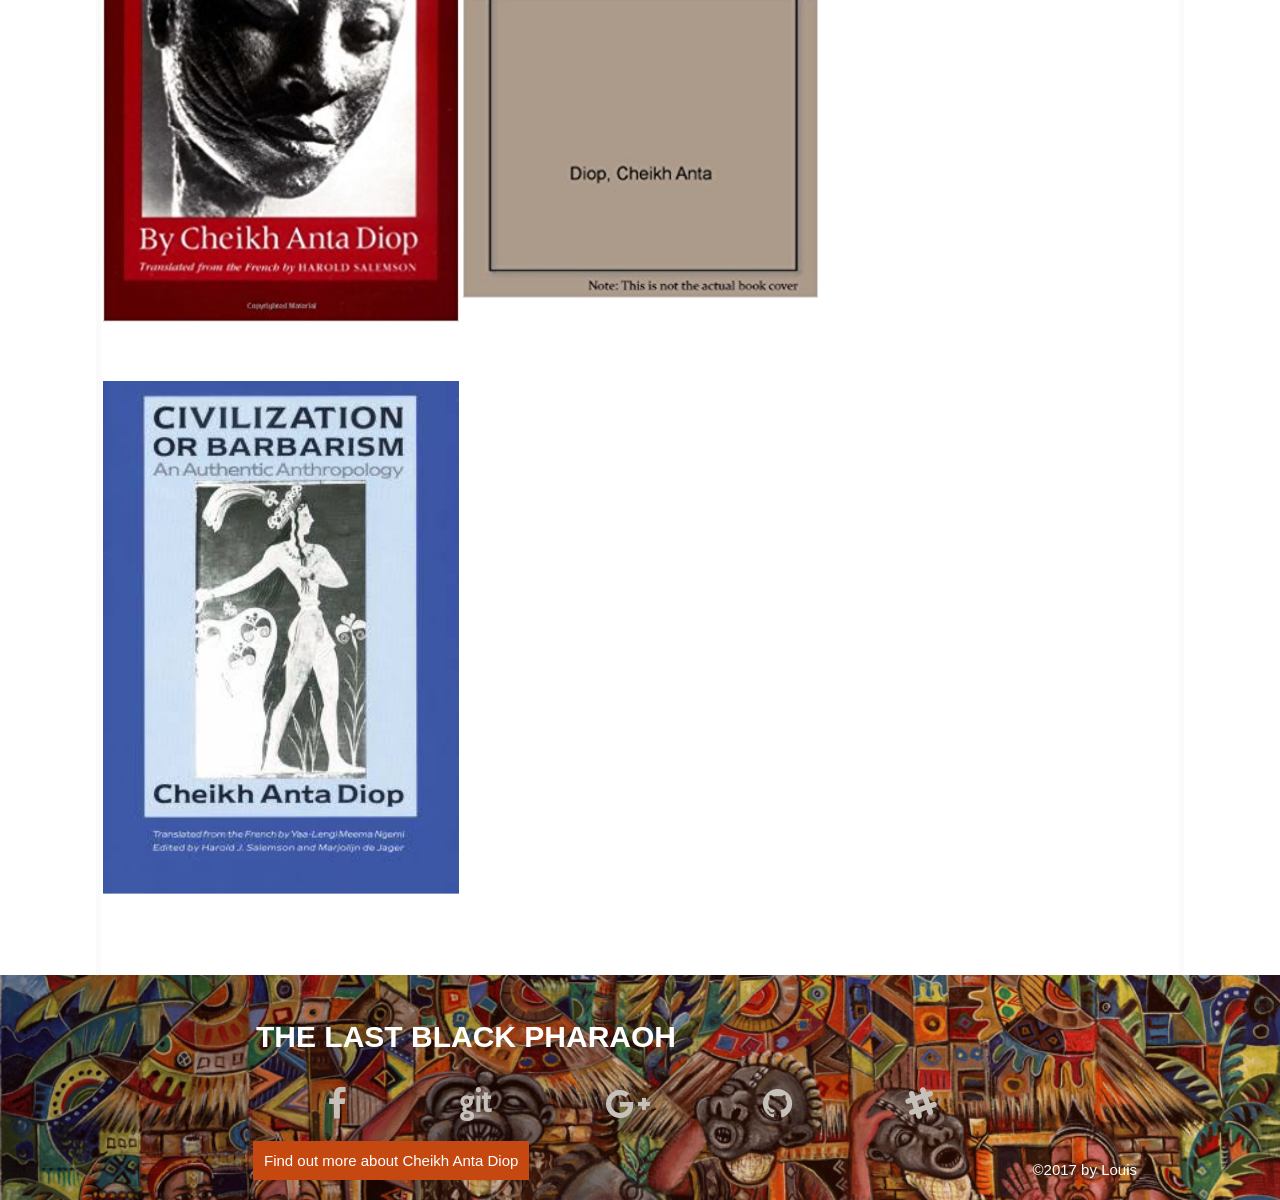
==== commit 216a15a8: "update" ====
--- a/index.html
+++ b/index.html
@@ -11,7 +11,7 @@
 	<link rel="stylesheet" type="text/css" href="style.css" media="all">
 </head>
 
-	<body title="egyptian life">
+	<body >
 	<div>
 		<header class="text-upper">
 			<div class="logo">
@@ -49,9 +49,17 @@
 		<div class="content">
 			<h2 class="text-upper">cheikh Anta Diop (1923-1986)</h2>
 			<article>
+				<h2 class="hidden">&nbsp;</h2>
+				<h4 class="hidden">&nbsp;</h4>
+				<h5 class="hidden">&nbsp;</h5>
+				<h6 class="hidden">&nbsp;</h6>
 				<section class="s-box s-box-home" id="life">
 					<div class="left-box cell-box cell-bg-1">
+						<h2 class="hidden">&nbsp;</h2>
 						<h3>“Life and Career</h3>
+						<h4 class="hidden">&nbsp;</h4>
+						<h5 class="hidden">&nbsp;</h5>
+						<h6 class="hidden">&nbsp;</h6>
 						<p>
 							<img src="img/d.jpg" class="img-sml" alt="Cheikh Anta Diop in 1980"> 
 							Born on December 29, 1923, in the village of Caytou located in the region of Diourbel, Senegal (approximately 150 km South of Dakar), Cheikh Anta Diop was born to an aristocratic Muslim Wolof family in Senegal where he was educated in a traditional Islamic school. <br>After koranic, followed by primary and secondary French-school studies in Senegal, at the age of twenty-three, he journeyed to Paris, France to continue advanced studies in physics, phylosophy, chemestry, history, linguistic, and anthropology in 1947.He was drawn deeper and deeper into studies relating to the African origins of humanity and civilization. <br> Professor Cheikh Anta Diop was a Senegalese a thinker, anthropologist, and scholar who is most renowned for scientifically proving that ancient Egyptians were Black, at a time when this was not accepted by mainstream academia, as well as his original research on pre-colonial Africa. He was a tireless a militant of Africa’s integration and renaissance.should be considered as one of the greatest scientists after Darwin, as he demonstrated that Africa was the cradle of humanity; that everything started in Africa, and that Egypt and modern day Africans descended from the same ancestors, in other words, were the same people. Before Cheikh Anta Diop, the world, and Africans in particular, had been taught that Africa was nothing, and that Egypt and Egyptians were not Africans… that the great Egyptian civilization which gave so much to the world, could not have come from the dark brown Africans. Europeans refused to admit that although in Africa, Egyptians could be Africans i.e. Black, or rather believed that Blacks were so backwards that their ancestors could not have possibly made the great pyramids of Giza or the great sphinx. Well Cheikh Anta Diop proved them all wrong!<br> His initial doctoral dissertation submitted at the University of Paris, Sorbonne in 1951, based on the premise that Egypt of the pharaohs was an African civilization was rejected. Regardless, this dissertation was published by Presence Africaine under the title<i><b> Nations Negres et Culture</b></i> in 1955 and won him international acclaim.<br>Two additional attempts to have his doctorate granted were turned back until 1960 when he entered his defense session with an array of sociologists, anthropologists and historians and successfully carried his argument. After nearly a decade of titanic and herculean effort, Diop had finally won his Docteur es Lettres! In that same year, 1960, were published two of his other works <strong><i>the Cultural Unity of Black Africa and and Precolonial Black Africa</i></strong>.
@@ -157,13 +165,13 @@
 				<h2>The Last Black Pharaoh</h2>
 			</div>
 			<div class="social-items">
-				<ul>
-					<a href="#"><li class="fa fa-facebook"></li></a>
-					<a href="#"><li class="fa fa-git"></li></a>
-					<a href="#"><li class="fa fa-google-plus"></li></a>
-					<a href="#"><li class="fa fa-github"></li></a>
-					<a href="#"><li class="fa fa-slack"></li></a>
-				</ul>
+				<div>
+					<a href="#"><div class="fa fa-facebook">&nbsp;</div></a>
+					<a href="#"><div class="fa fa-git">&nbsp;</div></a>
+					<a href="#"><div class="fa fa-google-plus">&nbsp;</div></a>
+					<a href="#"><div class="fa fa-github">&nbsp;</div></a>
+					<a href="#"><div class="fa fa-slack">&nbsp;</div></a>
+				</div>
 				<a href="https://en.wikipedia.org/wiki/Cheikh_Anta_Diop" target="_blank" class="footer-more">Find out more about Cheikh Anta Diop</a>
 			</div>
 			<p>&copy;2017 by Louis</p>
--- a/style.css
+++ b/style.css
@@ -54,7 +54,7 @@
 	background: linear-gradient(rgba(115, 147, 192, 0), rgba(152, 106, 80, 0.04)), url(img/pyrami.jpg);
 	background-size: contain;
 	color: #f0ecff;
-	background-clip: text;
+	background-clip: content-box;
 	-webkit-background-clip: text;
 	-webkit-text-fill-color: rgba(236, 233, 233, 0);
 	position: relative;
@@ -427,7 +427,9 @@
 	margin-bottom: 20px
 }
 
-.s-box-home {}
+.hidden {
+	display: none;
+}
 
 .img-sml {
 	display: none;
@@ -534,6 +536,7 @@
 	background-position:70% 40% ;
 	position: relative;
 	margin-top: -1px;
+	overflow: hidden;
 }
 .bg-footer{
 	background: rgba(255, 0, 0, 0);
@@ -557,11 +560,14 @@
 	font-size: 1.5em;
 	padding: 1em;
 }
-.footer-page ul{
+.footer-page .social-items>div{
 	position: absolute;
 	left: 20%;
 	bottom: 35%;
 	color: white;
+}
+.footer-page .social-items div a{
+	display: inline-block;
 }
 .footer-more:before{
 	content: "";
@@ -856,14 +862,15 @@
 		right: 5%;
 		bottom: 5%;
 	}
-	.footer-page ul {
+	.footer-page .social-items>div{
 		position: absolute;
-		left: 5%;
+		left: 8%;
 		bottom: 40%;
 	}
+
 	.fa {
 		font-size: 3.4em;
-		padding: 0 15px;
+		padding: 0px;
 	}
 }
 
@@ -904,14 +911,14 @@
 		right: -1%;
 		bottom: 1%;
 	}
-	.footer-page ul {
+	.footer-page .social-items>div{
 		position: absolute;
-		left: 14%;
+		left: 0%;
 		bottom: 40%;
 	}
 	.fa {
 		font-size: 3.4em;
-		padding: 0 9px;
-		font-size: 3em
+		padding: 0px;
+		font-size: 2.6em
 	}
 }
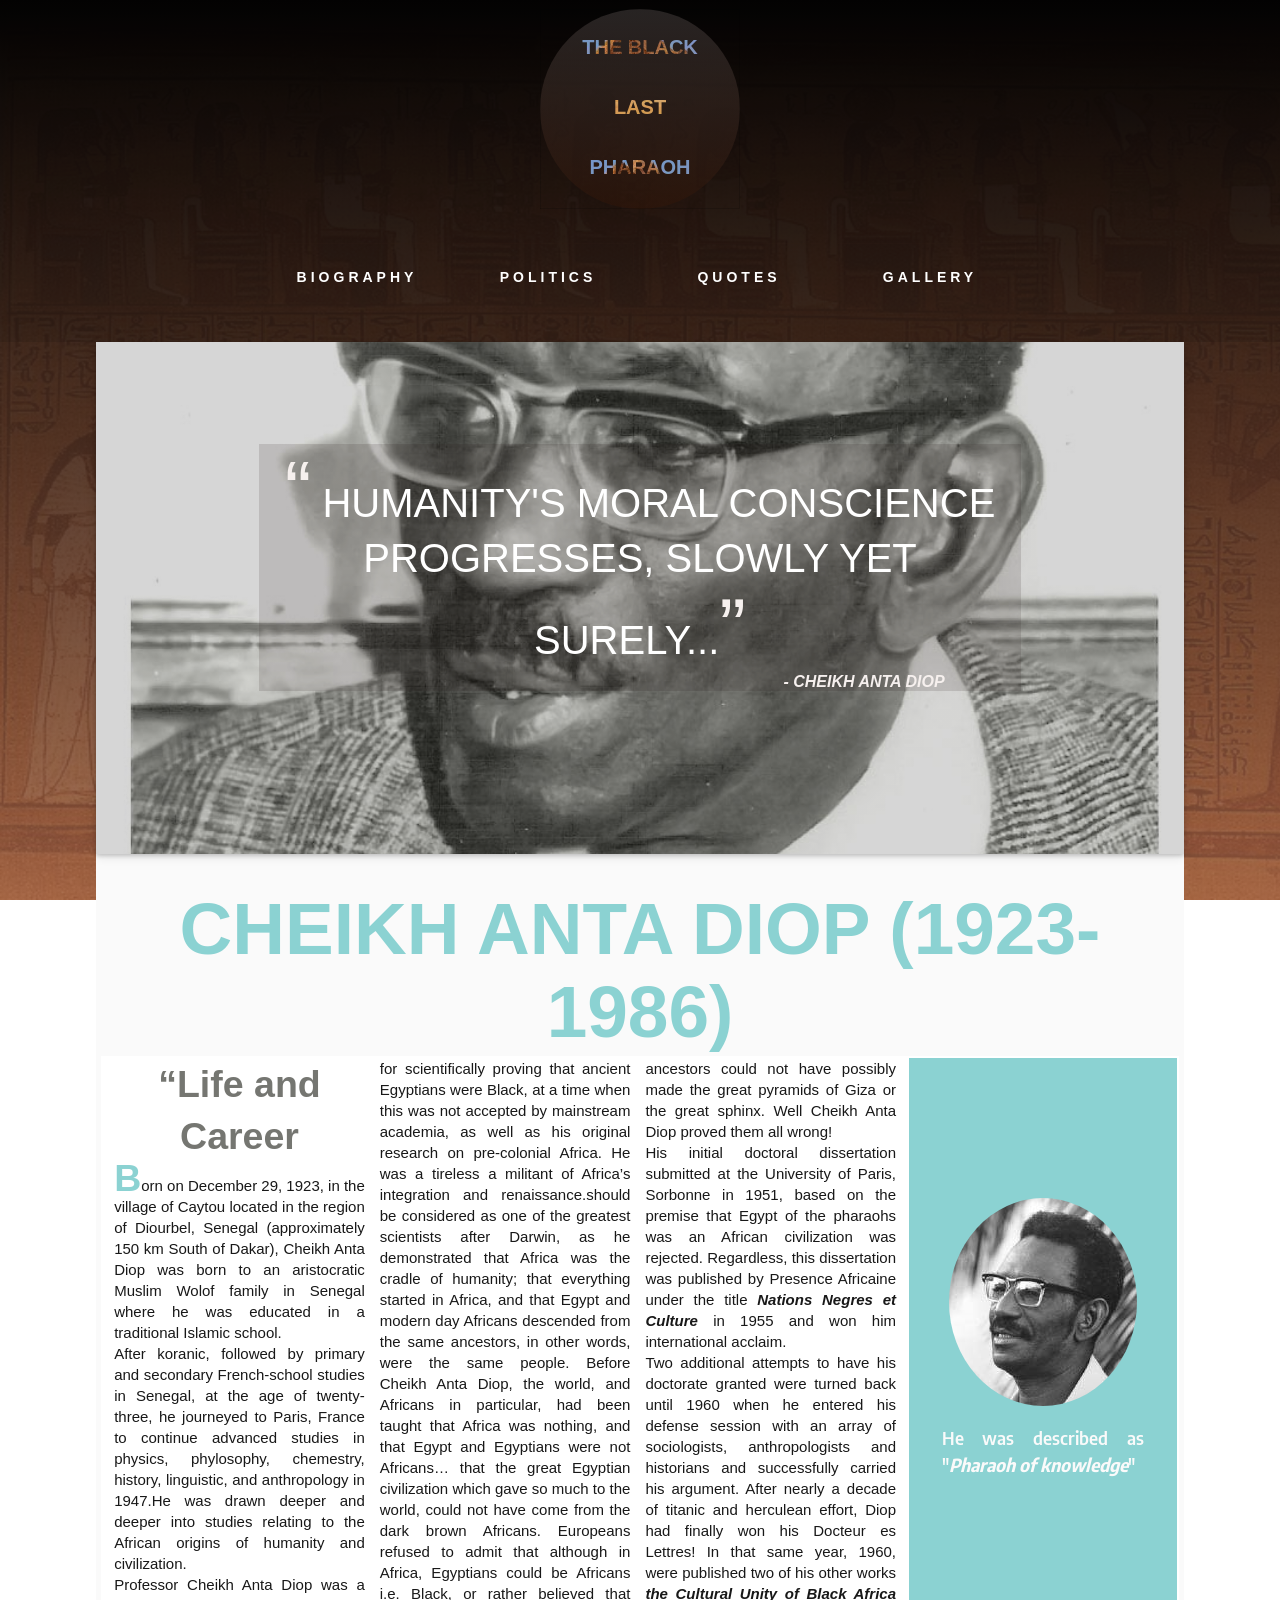
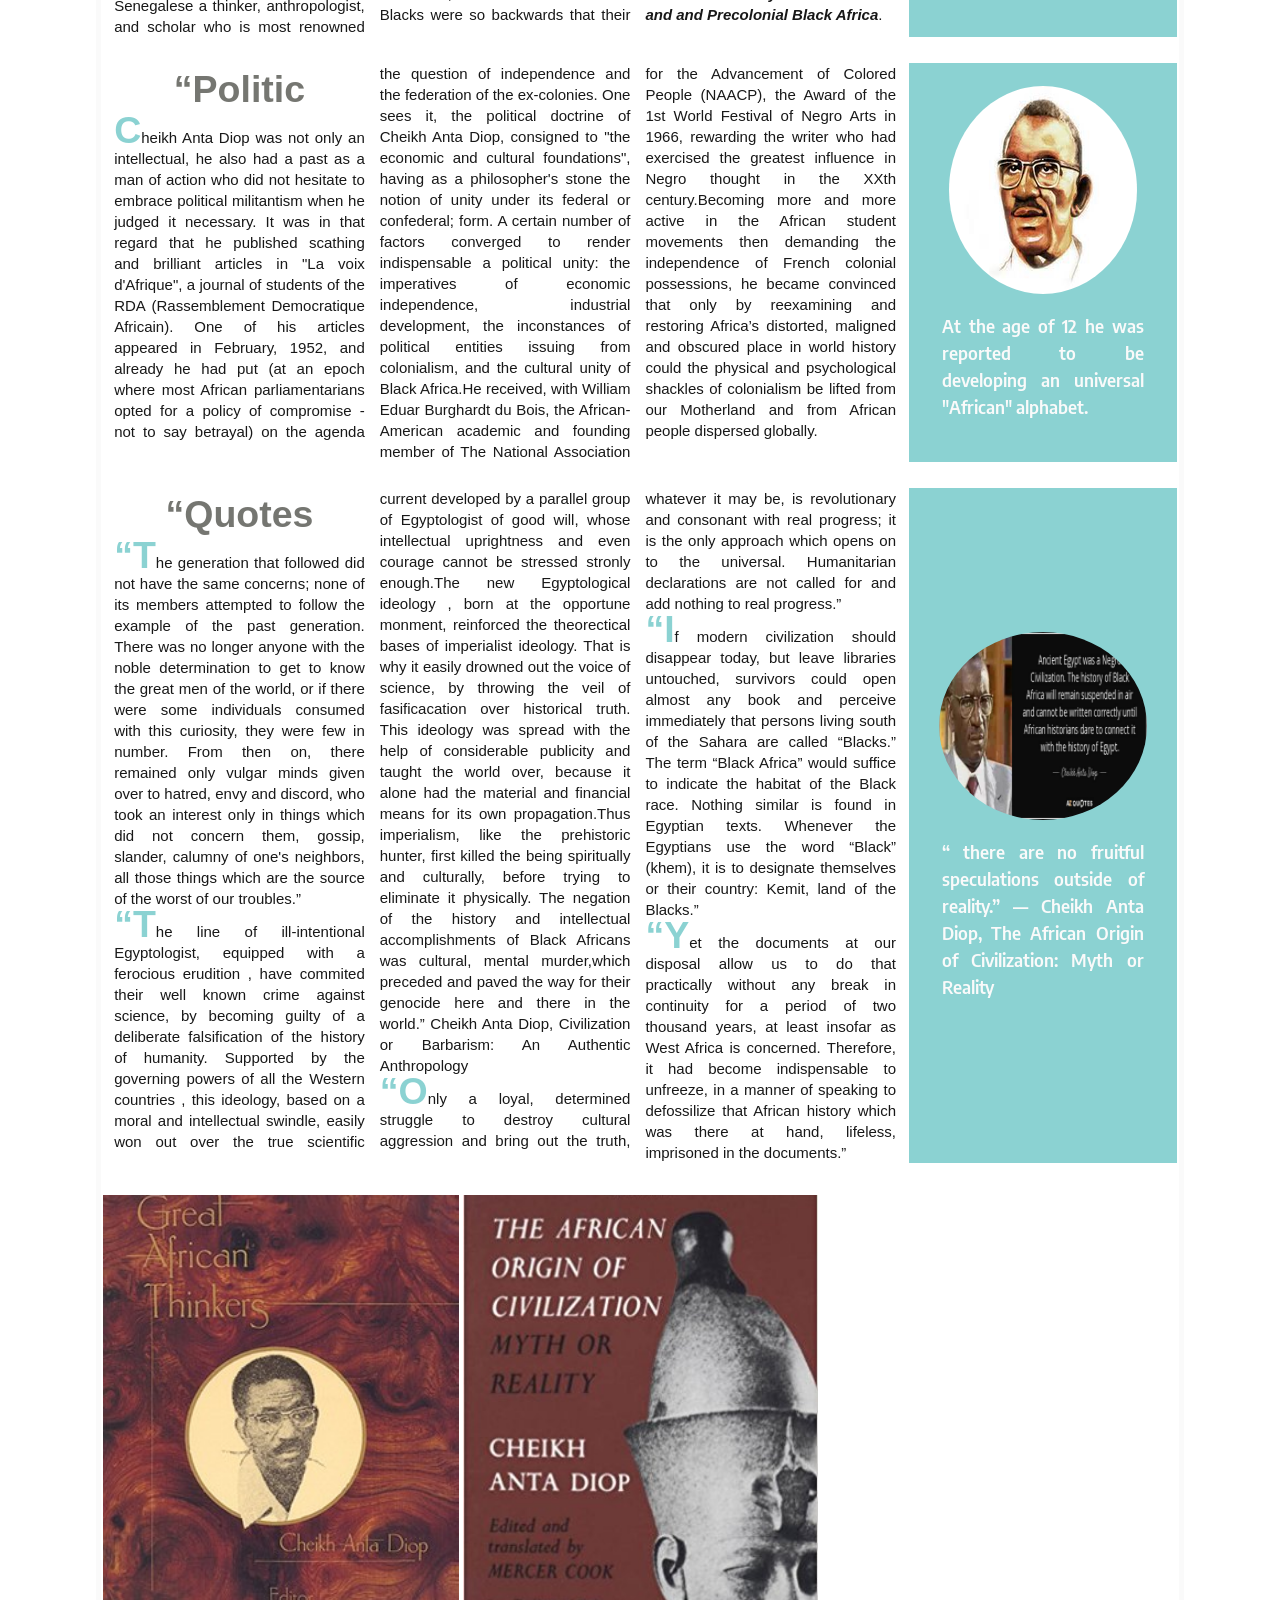
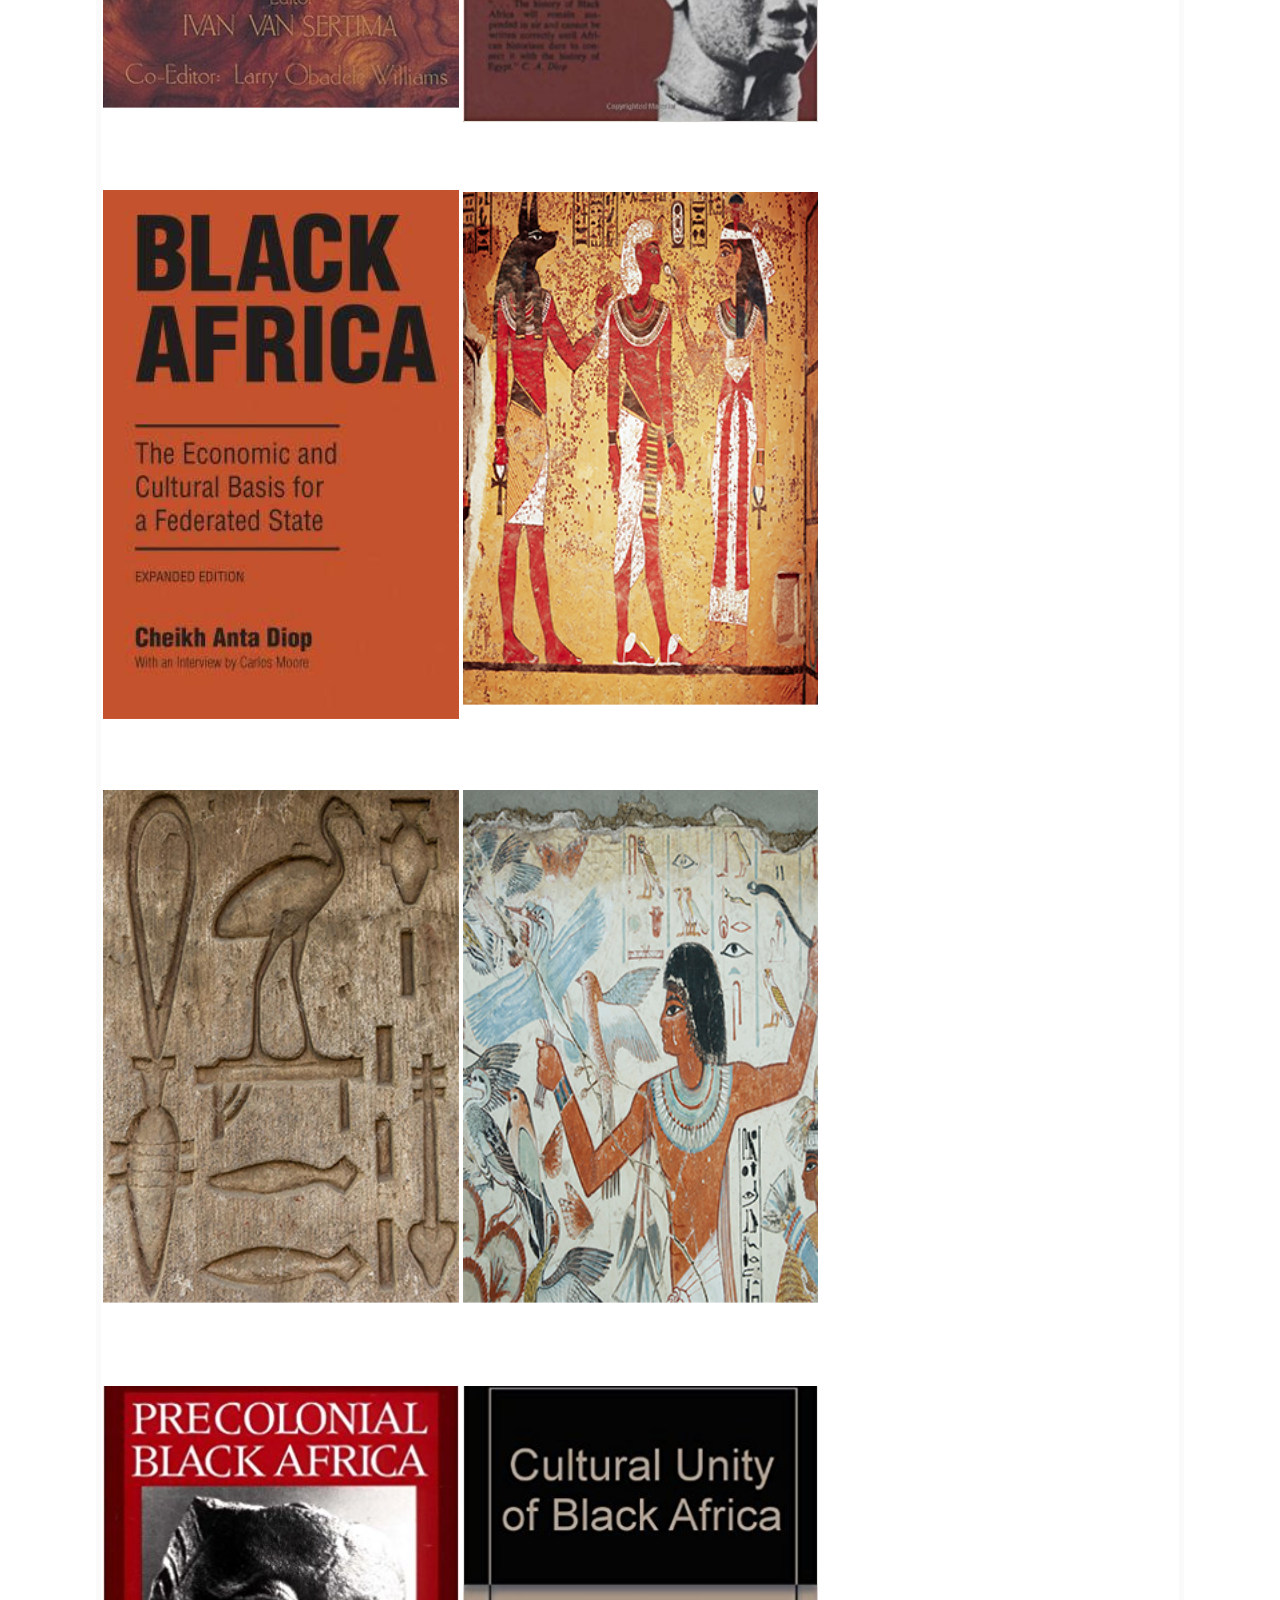
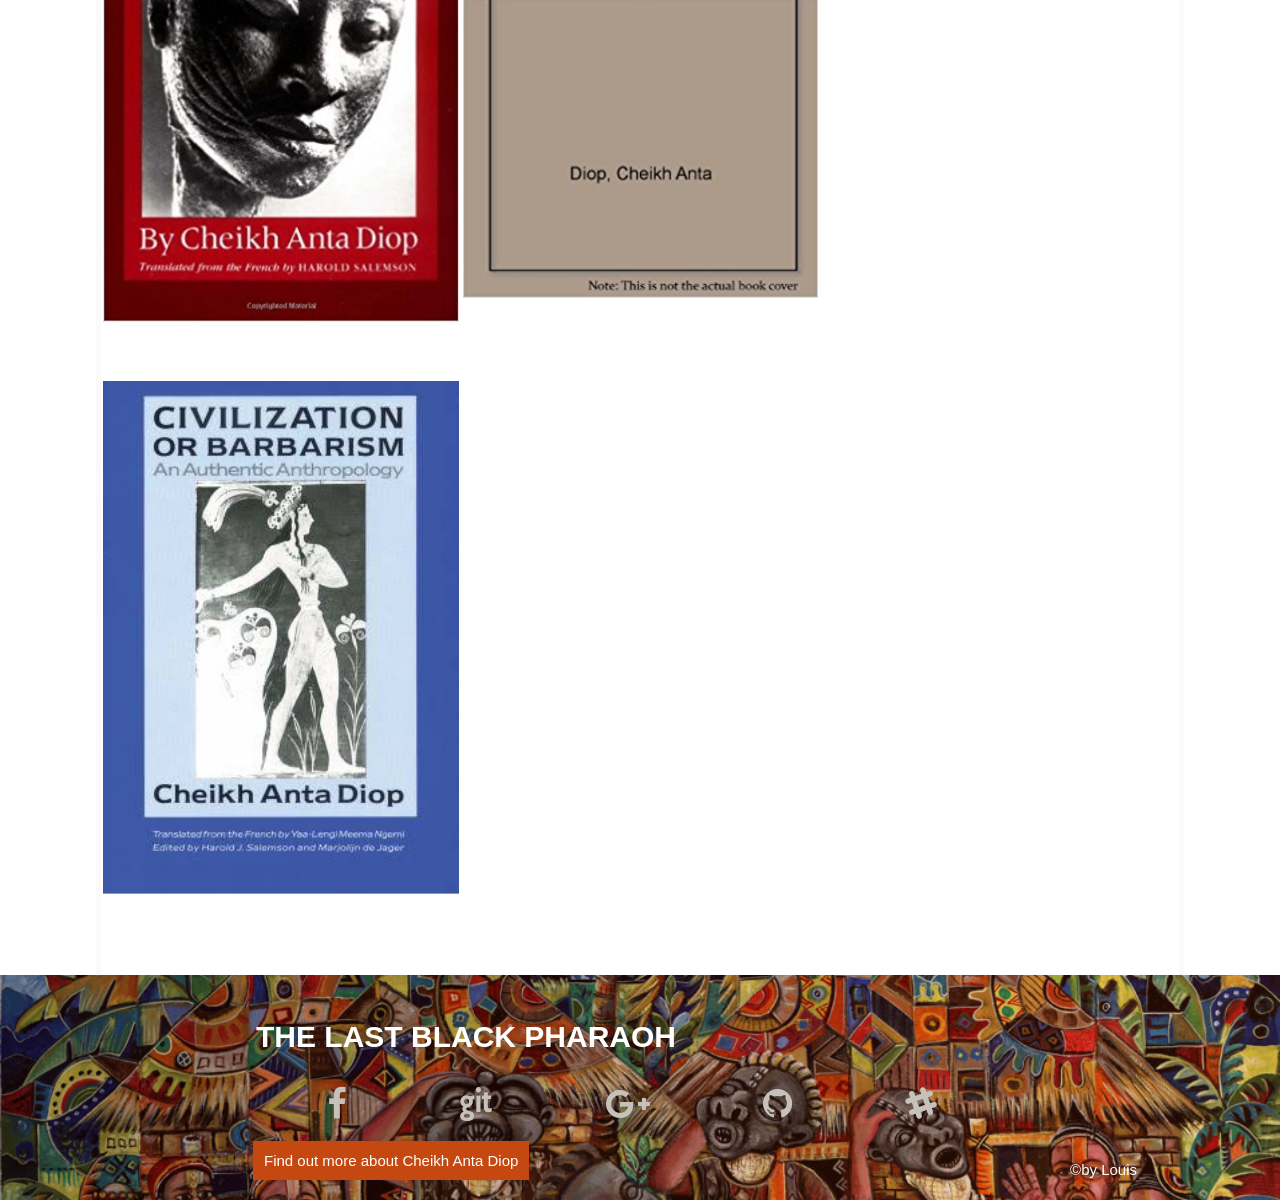
==== commit d8e57601: "Update index.html" ====
--- a/index.html
+++ b/index.html
@@ -174,11 +174,11 @@
 				</div>
 				<a href="https://en.wikipedia.org/wiki/Cheikh_Anta_Diop" target="_blank" class="footer-more">Find out more about Cheikh Anta Diop</a>
 			</div>
-			<p>&copy;2017 by Louis</p>
+			<p>&copy;by Louis</p>
 		</div>
 	</footer>
 
 
 </body>
 
-</html>+</html>
